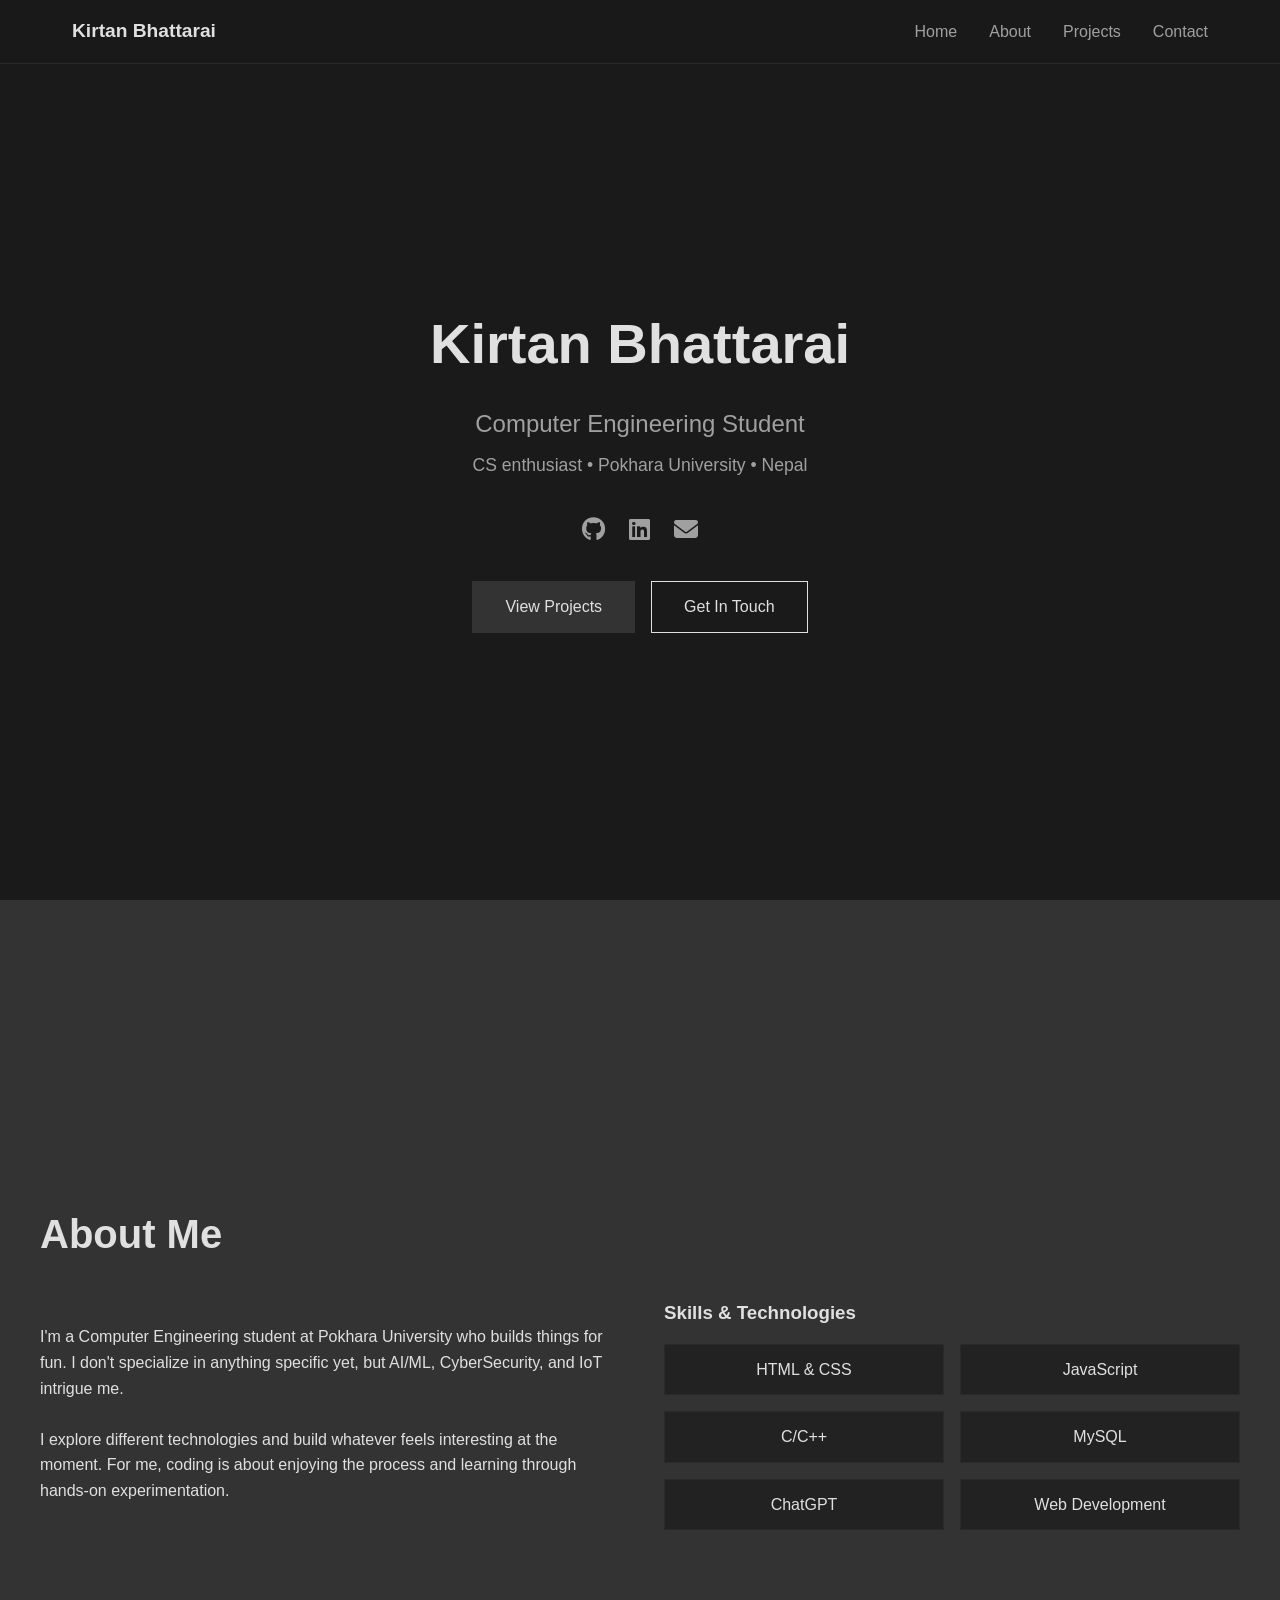
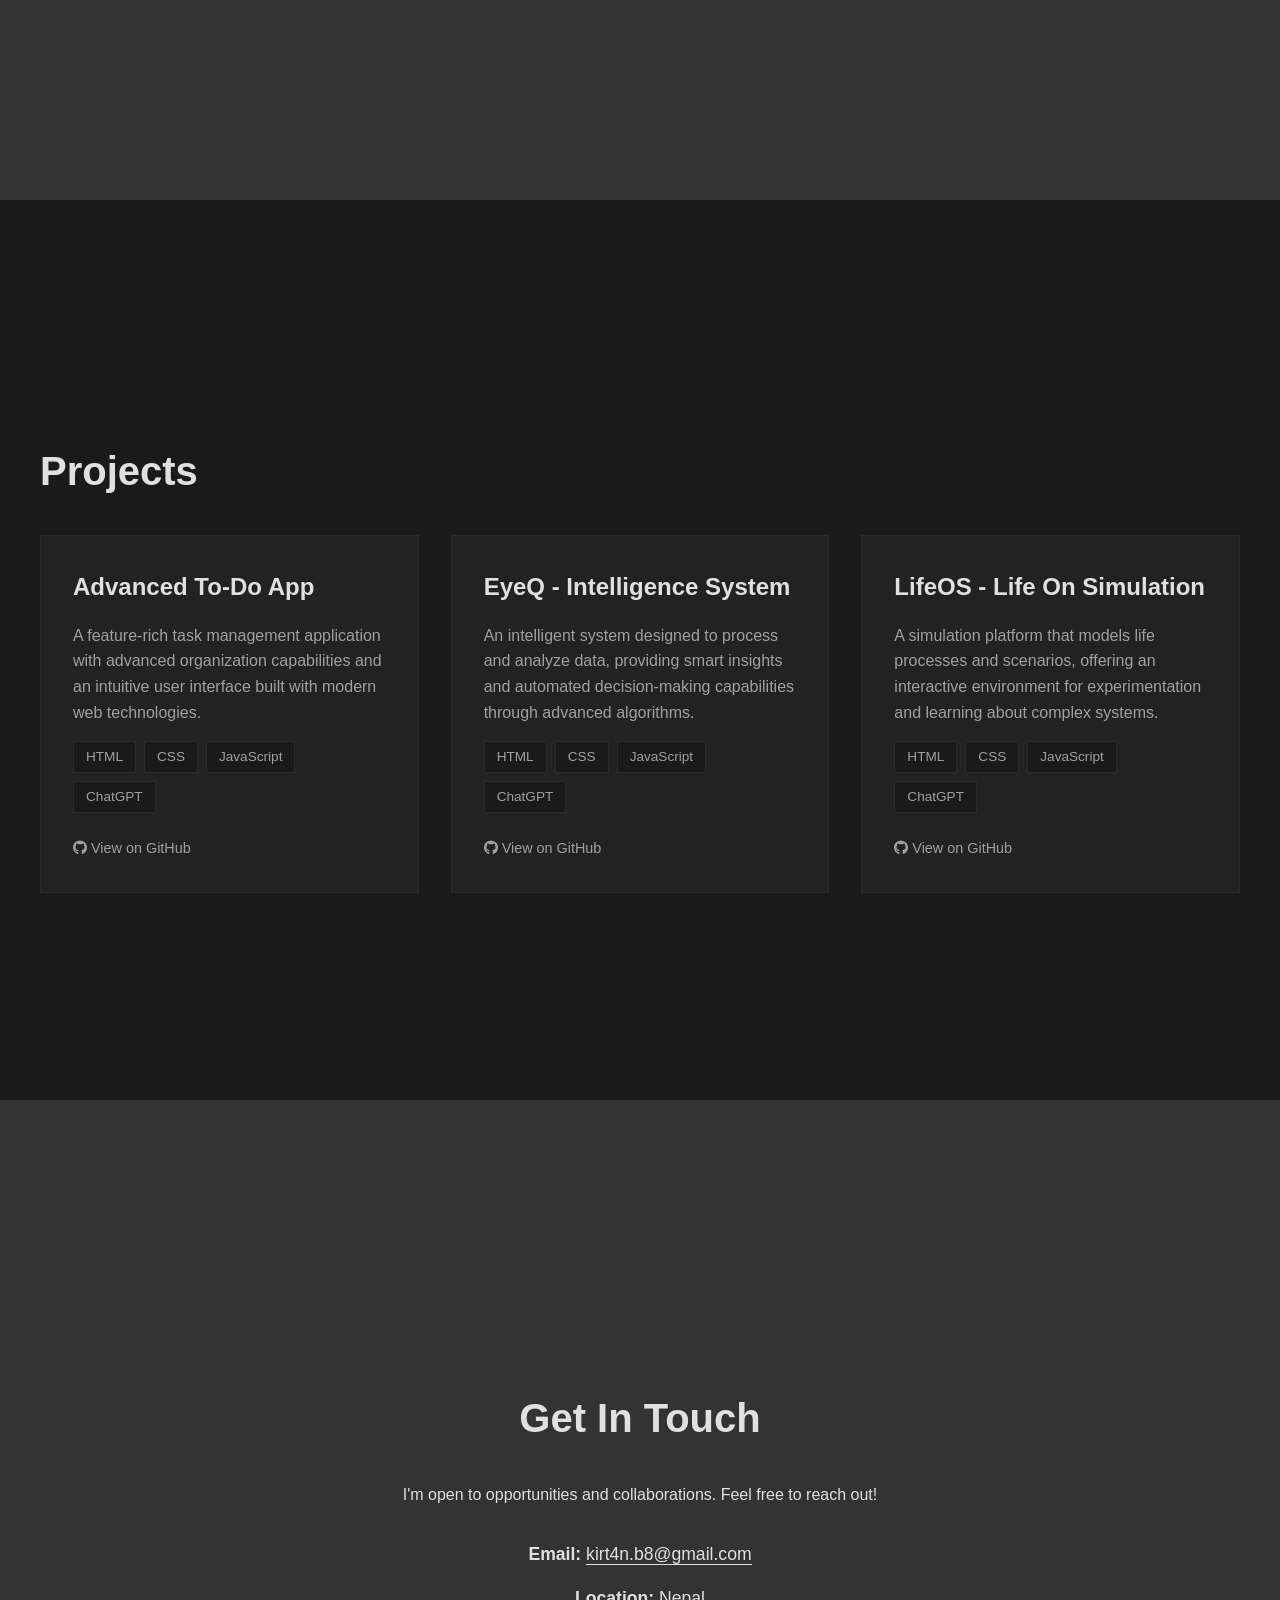
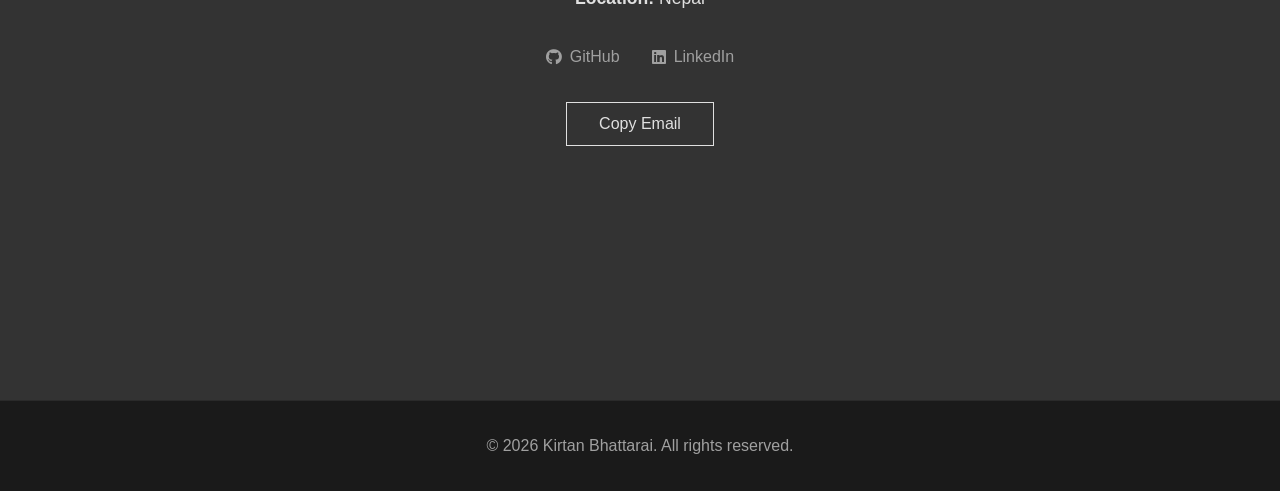
==== index.html @ 5e7922f9 "added index.html file" ====
<!DOCTYPE html>
<html lang="en">

<head>
    <meta charset="UTF-8">
    <meta name="viewport" content="width=device-width, initial-scale=1.0">
    <title>Kirtan Bhattarai - Portfolio</title>
    <meta name="description"
        content="Kirtan Bhattarai - Computer Engineering student and CS enthusiast specializing in web development and intelligent systems.">
    <link rel="stylesheet" href="https://cdnjs.cloudflare.com/ajax/libs/font-awesome/6.5.0/css/all.min.css">
    <style>
        * {
            margin: 0;
            padding: 0;
            box-sizing: border-box;
        }

        :root {
            --bg: #1a1a1a;
            --card-bg: #222222;
            --text: #e0e0e0;
            --text-muted: #a0a0a0;
            --accent: #333333;
            --border: #2a2a2a;
            --hover: #4e4e4e;
        }

        html {
            scroll-behavior: smooth;
        }

        body {
            font-family: -apple-system, BlinkMacSystemFont, 'Segoe UI', Roboto, Oxygen, Ubuntu, Cantarell, sans-serif;
            background: var(--bg);
            color: var(--text);
            line-height: 1.6;
        }

        /* Navigation */
        nav {
            position: fixed;
            top: 0;
            width: 100%;
            background: rgba(26, 26, 26, 0.95);
            backdrop-filter: blur(10px);
            border-bottom: 1px solid var(--border);
            z-index: 1000;
        }

        nav .container {
            max-width: 1200px;
            margin: 0 auto;
            padding: 1rem 2rem;
            display: flex;
            justify-content: space-between;
            align-items: center;
        }

        nav .logo {
            font-size: 1.2rem;
            font-weight: 600;
            color: var(--text);
            text-decoration: none;
        }

        nav ul {
            display: flex;
            list-style: none;
            gap: 2rem;
        }

        nav a {
            color: var(--text-muted);
            text-decoration: none;
            transition: color 0.3s;
        }

        nav a:hover {
            color: var(--text);
        }

        /* Sections */
        section {
            min-height: 100vh;
            padding: 6rem 2rem 4rem;
            display: flex;
            align-items: center;
            justify-content: center;
        }

        .container {
            max-width: 1200px;
            width: 100%;
            margin: 0 auto;
        }

        /* Hero */
        #home {
            text-align: center;
        }

        h1 {
            font-size: 3.5rem;
            margin-bottom: 1rem;
            font-weight: 600;
            color: var(--text);
        }

        .subtitle {
            font-size: 1.5rem;
            color: var(--text-muted);
            margin-bottom: 0.5rem;
        }

        .bio {
            color: var(--text-muted);
            font-size: 1.1rem;
            margin-bottom: 2rem;
        }

        .social-links {
            display: flex;
            gap: 1.5rem;
            justify-content: center;
            margin-top: 1.5rem;
        }

        .social-links a {
            color: var(--text-muted);
            font-size: 1.5rem;
            transition: color 0.3s;
        }

        .social-links a:hover {
            color: var(--text);
        }

        .cta-buttons {
            display: flex;
            gap: 1rem;
            justify-content: center;
            margin-top: 2rem;
        }

        .btn {
            padding: 0.75rem 2rem;
            border: 1px solid var(--text);
            background: transparent;
            color: var(--text);
            text-decoration: none;
            cursor: pointer;
            transition: all 0.3s;
            font-size: 1rem;
        }

        .btn:hover {
            background: var(--text);
            color: var(--bg);
        }

        .btn-primary {
            background: var(--accent);
            border-color: var(--accent);
            color: var(--text);
        }

        .btn-primary:hover {
            background: var(--hover);
            color: var(--text);
        }

        /* About */
        #about {
            background: var(--accent);
        }

        h2 {
            font-size: 2.5rem;
            margin-bottom: 2rem;
            font-weight: 600;
        }

        .about-content {
            display: grid;
            grid-template-columns: 1fr 1fr;
            gap: 3rem;
            align-items: center;
        }

        .skills-grid {
            display: grid;
            grid-template-columns: repeat(2, 1fr);
            gap: 1rem;
            margin-top: 1rem;
        }

        .skill-item {
            padding: 0.75rem;
            border: 1px solid var(--border);
            background: var(--card-bg);
            text-align: center;
            transition: transform 0.3s;
        }

        .skill-item:hover {
            transform: translateY(-2px);
        }

        /* Projects */
        .projects-grid {
            display: grid;
            grid-template-columns: repeat(auto-fit, minmax(300px, 1fr));
            gap: 2rem;
            margin-top: 2rem;
        }

        .project-card {
            border: 1px solid var(--border);
            background: var(--card-bg);
            padding: 2rem;
            transition: transform 0.3s, border-color 0.3s;
        }

        .project-card:hover {
            transform: translateY(-5px);
            border-color: var(--text-muted);
        }

        .project-card h3 {
            font-size: 1.5rem;
            margin-bottom: 1rem;
        }

        .project-card p {
            color: var(--text-muted);
            margin-bottom: 1rem;
        }

        .tech-tags {
            display: flex;
            flex-wrap: wrap;
            gap: 0.5rem;
            margin-top: 1rem;
        }

        .tech-tag {
            padding: 0.25rem 0.75rem;
            border: 1px solid var(--border);
            background: var(--bg);
            font-size: 0.85rem;
            color: var(--text-muted);
        }

        .project-links {
            display: flex;
            gap: 1rem;
            margin-top: 1.5rem;
        }

        .project-links a {
            color: var(--text-muted);
            text-decoration: none;
            font-size: 0.9rem;
            transition: color 0.3s;
        }

        .project-links a:hover {
            color: var(--text);
        }

        /* Contact */
        #contact {
            background: var(--accent);
            text-align: center;
        }

        .contact-info {
            margin-top: 2rem;
        }

        .contact-item {
            margin: 1rem 0;
            font-size: 1.1rem;
        }

        .contact-item a {
            color: var(--text);
            text-decoration: none;
            border-bottom: 1px solid var(--text);
            transition: opacity 0.3s;
        }

        .contact-item a:hover {
            opacity: 0.7;
        }

        .contact-social {
            display: flex;
            gap: 2rem;
            justify-content: center;
            margin-top: 2rem;
        }

        .contact-social a {
            display: flex;
            align-items: center;
            gap: 0.5rem;
            color: var(--text-muted);
            text-decoration: none;
            transition: color 0.3s;
        }

        .contact-social a:hover {
            color: var(--text);
        }

        /* Footer */
        footer {
            text-align: center;
            padding: 2rem;
            color: var(--text-muted);
            border-top: 1px solid var(--border);
            background: var(--bg);
        }

        /* Mobile Menu */
        .mobile-menu-btn {
            display: none;
            background: none;
            border: none;
            font-size: 1.5rem;
            cursor: pointer;
            color: var(--text);
        }

        /* Responsive */
        @media (max-width: 768px) {
            h1 {
                font-size: 2.5rem;
            }

            h2 {
                font-size: 2rem;
            }

            .subtitle {
                font-size: 1.2rem;
            }

            nav ul {
                display: none;
                flex-direction: column;
                position: absolute;
                top: 100%;
                left: 0;
                right: 0;
                background: var(--bg);
                border-bottom: 1px solid var(--border);
                padding: 1rem 2rem;
            }

            nav ul.active {
                display: flex;
            }

            .mobile-menu-btn {
                display: block;
            }

            .about-content {
                grid-template-columns: 1fr;
            }

            .cta-buttons {
                flex-direction: column;
            }

            .contact-social {
                flex-direction: column;
                gap: 1rem;
            }

            section {
                padding: 5rem 1.5rem 3rem;
            }
        }

        .toast {
            position: fixed;
            bottom: 2rem;
            left: 50%;
            transform: translateX(-50%) translateY(100px);
            background: var(--text);
            color: var(--bg);
            padding: 1rem 2rem;
            opacity: 0;
            transition: all 0.3s;
            z-index: 2000;
        }

        .toast.show {
            opacity: 1;
            transform: translateX(-50%) translateY(0);
        }
    </style>
</head>

<body>
    <div class="toast" role="status" aria-live="polite"></div>

    <nav>
        <div class="container">
            <a href="#home" class="logo">Kirtan Bhattarai</a>
            <button class="mobile-menu-btn" aria-label="Toggle menu">☰</button>
            <ul>
                <li><a href="#home">Home</a></li>
                <li><a href="#about">About</a></li>
                <li><a href="#projects">Projects</a></li>
                <li><a href="#contact">Contact</a></li>
            </ul>
        </div>
    </nav>

    <section id="home">
        <div class="container">
            <h1>Kirtan Bhattarai</h1>
            <p class="subtitle">Computer Engineering Student</p>
            <p class="bio">CS enthusiast • Pokhara University • Nepal</p>
            <div class="social-links">
                <a href="https://github.com/kirtanb-05" target="_blank" rel="noopener noreferrer" aria-label="GitHub">
                    <i class="fab fa-github"></i>
                </a>
                <a href="https://www.linkedin.com/in/kirtan-bhattarai-733a17370/" target="_blank"
                    rel="noopener noreferrer" aria-label="LinkedIn">
                    <i class="fab fa-linkedin"></i>
                </a>
                <a href="mailto:kirt4n.b8@gmail.com" aria-label="Email">
                    <i class="fas fa-envelope"></i>
                </a>
            </div>
            <div class="cta-buttons">
                <a href="#projects" class="btn btn-primary">View Projects</a>
                <a href="#contact" class="btn">Get In Touch</a>
            </div>
        </div>
    </section>

    <section id="about">
        <div class="container">
            <h2>About Me</h2>
            <div class="about-content">
                <div>
                    <p>I'm a Computer Engineering student at Pokhara University who builds things for fun. I don't
                        specialize in anything specific yet, but AI/ML, CyberSecurity, and IoT intrigue me.</p><br>
                    <p>I explore different technologies and build whatever feels interesting at the moment. For me,
                        coding is about enjoying the process and learning through hands-on experimentation.</p>
                </div>
                <div>
                    <h3>Skills & Technologies</h3>
                    <div class="skills-grid">
                        <div class="skill-item">HTML & CSS</div>
                        <div class="skill-item">JavaScript</div>
                        <div class="skill-item">C/C++</div>
                        <div class="skill-item">MySQL</div>
                        <div class="skill-item">ChatGPT</div>
                        <div class="skill-item">Web Development</div>
                    </div>
                </div>
            </div>
        </div>
    </section>

    <section id="projects">
        <div class="container">
            <h2>Projects</h2>
            <div class="projects-grid">
                <div class="project-card">
                    <h3>Advanced To-Do App</h3>
                    <p>A feature-rich task management application with advanced organization capabilities and an
                        intuitive user interface built with modern web technologies.</p>
                    <div class="tech-tags">
                        <span class="tech-tag">HTML</span>
                        <span class="tech-tag">CSS</span>
                        <span class="tech-tag">JavaScript</span>
                        <span class="tech-tag">ChatGPT</span>
                    </div>
                    <div class="project-links">
                        <a href="https://github.com/kirtanb-05/Built-In-A-Cave-With-JS/tree/main/Advanced%20To-Do"
                            target="_blank" rel="noopener noreferrer">
                            <i class="fab fa-github"></i> View on GitHub
                        </a>
                    </div>
                </div>

                <div class="project-card">
                    <h3>EyeQ - Intelligence System</h3>
                    <p>An intelligent system designed to process and analyze data, providing smart insights and
                        automated decision-making capabilities through advanced algorithms.</p>
                    <div class="tech-tags">
                        <span class="tech-tag">HTML</span>
                        <span class="tech-tag">CSS</span>
                        <span class="tech-tag">JavaScript</span>
                        <span class="tech-tag">ChatGPT</span>
                    </div>
                    <div class="project-links">
                        <a href="https://github.com/kirtanb-05/Built-In-A-Cave-With-JS/tree/main/EyeQ%20-%20Intelligence%20System"
                            target="_blank" rel="noopener noreferrer">
                            <i class="fab fa-github"></i> View on GitHub
                        </a>
                    </div>
                </div>

                <div class="project-card">
                    <h3>LifeOS - Life On Simulation</h3>
                    <p>A simulation platform that models life processes and scenarios, offering an interactive
                        environment for experimentation and learning about complex systems.</p>
                    <div class="tech-tags">
                        <span class="tech-tag">HTML</span>
                        <span class="tech-tag">CSS</span>
                        <span class="tech-tag">JavaScript</span>
                        <span class="tech-tag">ChatGPT</span>
                    </div>
                    <div class="project-links">
                        <a href="https://github.com/kirtanb-05/Built-In-A-Cave-With-JS/tree/main/LifeOS%20-%20Life%20On%20Simulation"
                            target="_blank" rel="noopener noreferrer">
                            <i class="fab fa-github"></i> View on GitHub
                        </a>
                    </div>
                </div>
            </div>

        </div>
    </section>

    <section id="contact">
        <div class="container">
            <h2>Get In Touch</h2>
            <p>I'm open to opportunities and collaborations. Feel free to reach out!</p>
            <div class="contact-info">
                <div class="contact-item">
                    <strong>Email:</strong> <a href="mailto:kirt4n.b8@gmail.com">kirt4n.b8@gmail.com</a>
                </div>
                <div class="contact-item">
                    <strong>Location:</strong> Nepal
                </div>
                <div class="contact-social">
                    <a href="https://github.com/kirtanb-05" target="_blank" rel="noopener noreferrer">
                        <i class="fab fa-github"></i> GitHub
                    </a>
                    <a href="https://www.linkedin.com/in/kirtan-bhattarai-733a17370/" target="_blank"
                        rel="noopener noreferrer">
                        <i class="fab fa-linkedin"></i> LinkedIn
                    </a>
                </div>
                <div style="margin-top: 2rem;">
                    <button class="btn" onclick="copyEmail()">Copy Email</button>
                </div>
            </div>
        </div>
    </section>

    <footer>
        <p>&copy; 2026 Kirtan Bhattarai. All rights reserved.</p>
    </footer>

    <script>
        const menuBtn = document.querySelector('.mobile-menu-btn');
        const navUl = document.querySelector('nav ul');

        menuBtn.addEventListener('click', () => {
            navUl.classList.toggle('active');
        });

        document.querySelectorAll('nav a').forEach(link => {
            link.addEventListener('click', () => {
                navUl.classList.remove('active');
            });
        });

        function copyEmail() {
            const email = 'kirt4n.b8@gmail.com';
            const toast = document.querySelector('.toast');

            navigator.clipboard.writeText(email).then(() => {
                toast.textContent = 'Email copied to clipboard!';
                toast.classList.add('show');
                setTimeout(() => {
                    toast.classList.remove('show');
                }, 2000);
            }).catch(() => {
                const t = document.createElement('textarea');
                t.value = email;
                document.body.appendChild(t);
                t.select();
                document.execCommand('copy');
                document.body.removeChild(t);
                toast.textContent = 'Email copied to clipboard!';
                toast.classList.add('show');
                setTimeout(() => {
                    toast.classList.remove('show');
                }, 2000);
            });
        }

        document.querySelectorAll('a[href^="#"]').forEach(anchor => {
            anchor.addEventListener('click', function (e) {
                e.preventDefault();
                const target = document.querySelector(this.getAttribute('href'));
                if (target) {
                    target.scrollIntoView({
                        behavior: 'smooth',
                        block: 'start'
                    });
                }
            });
        });
    </script>
</body>

</html>
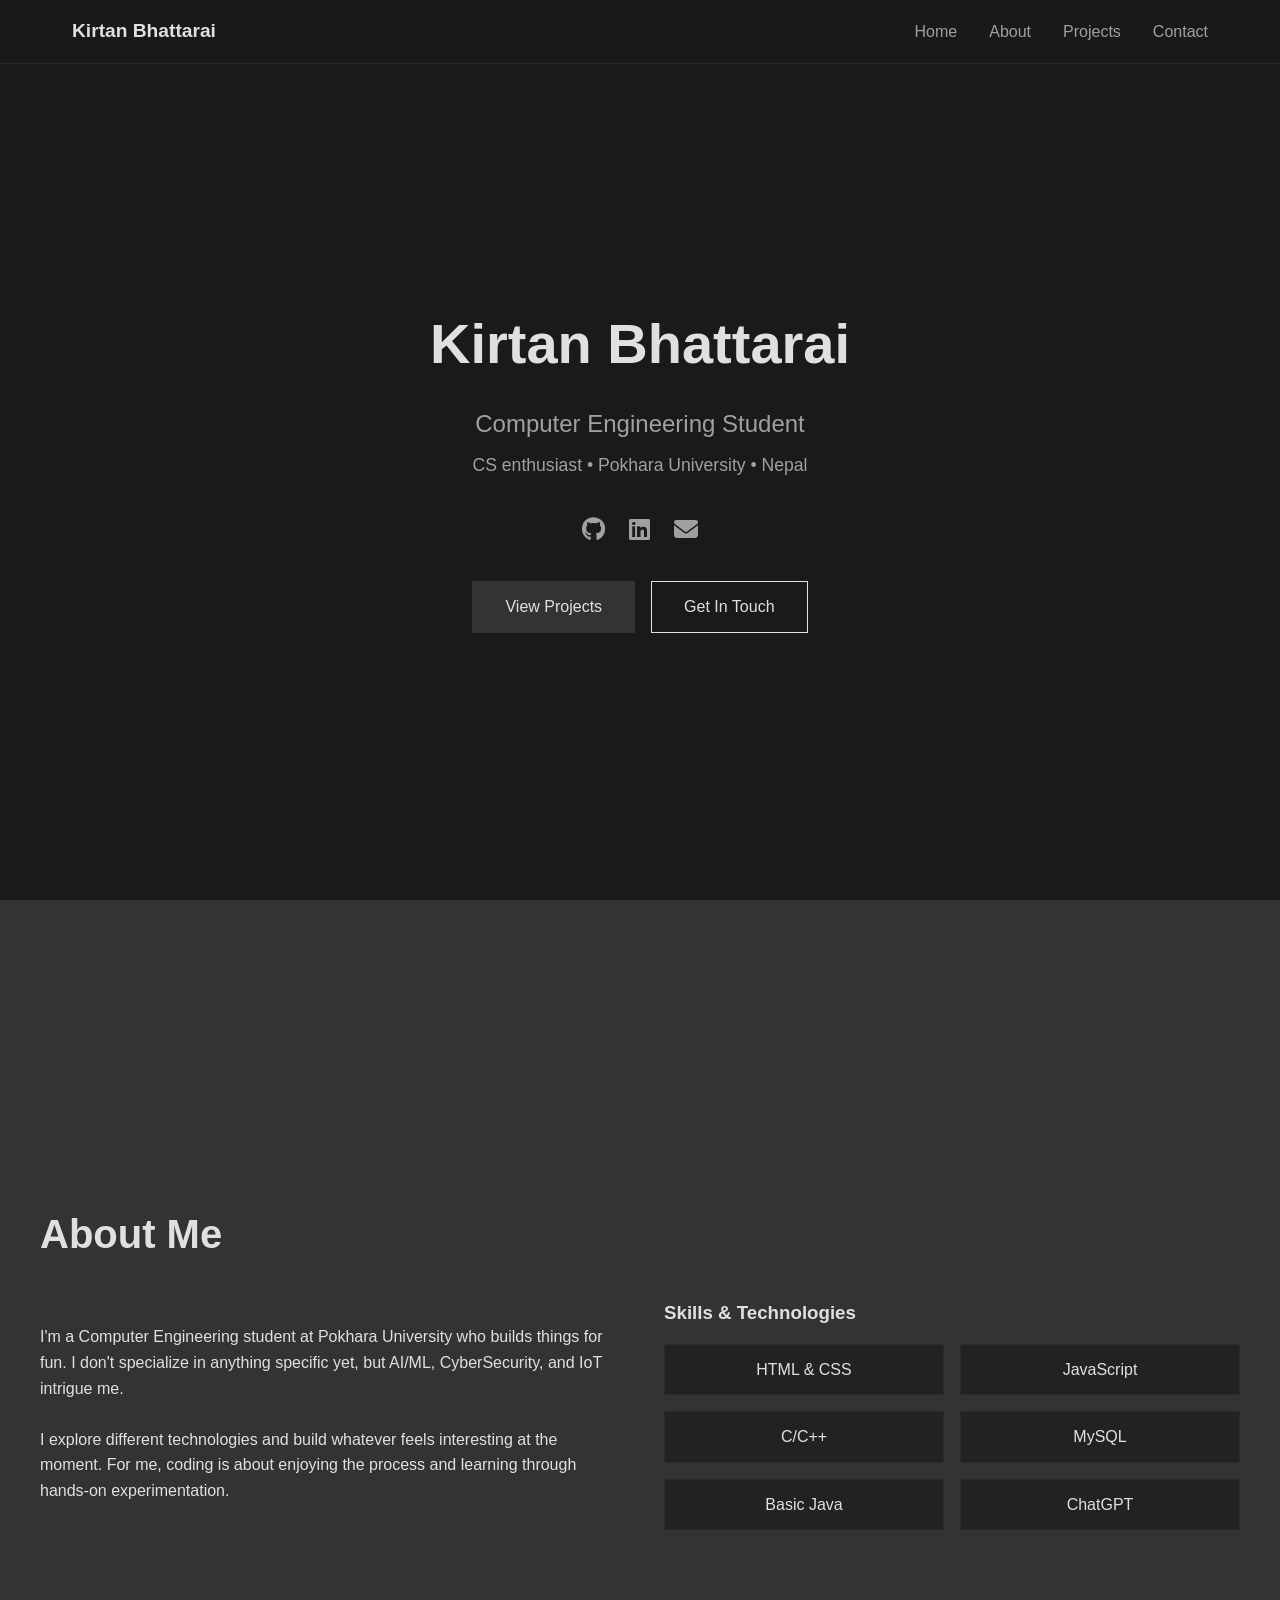
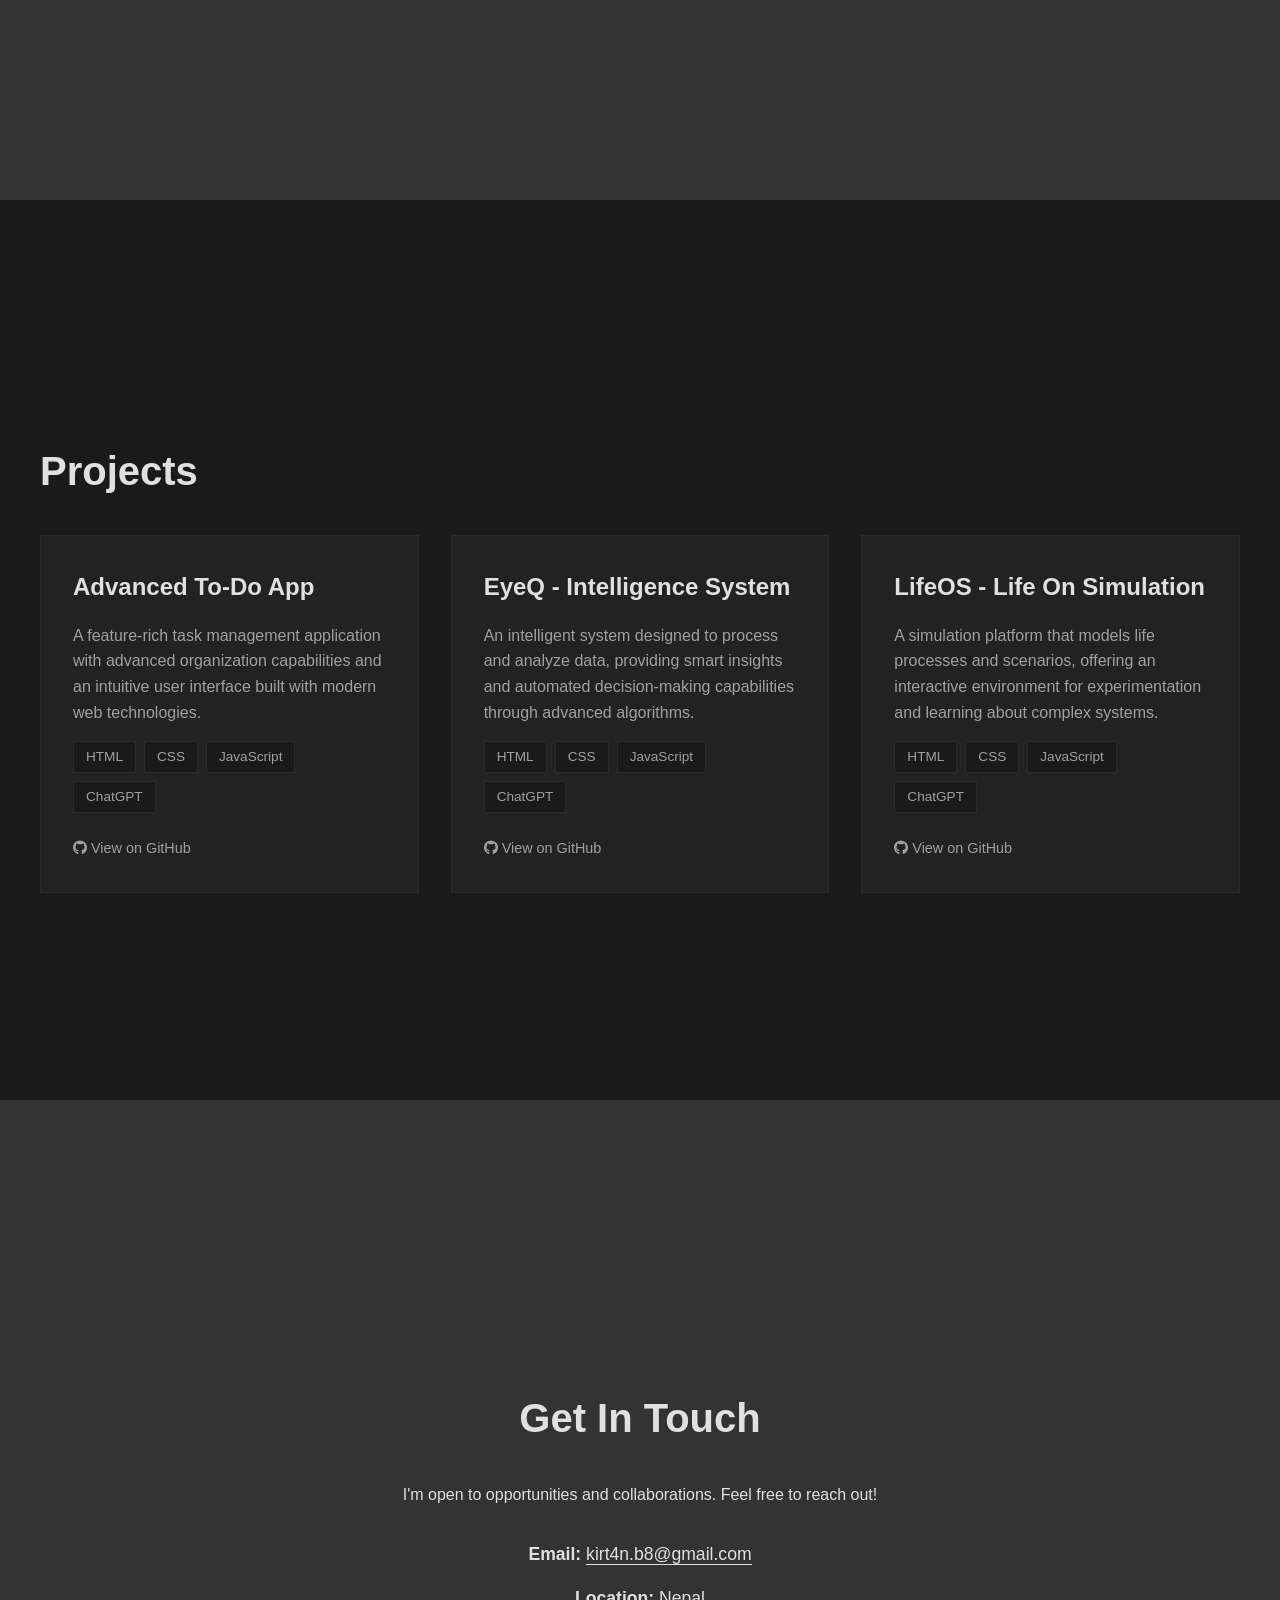
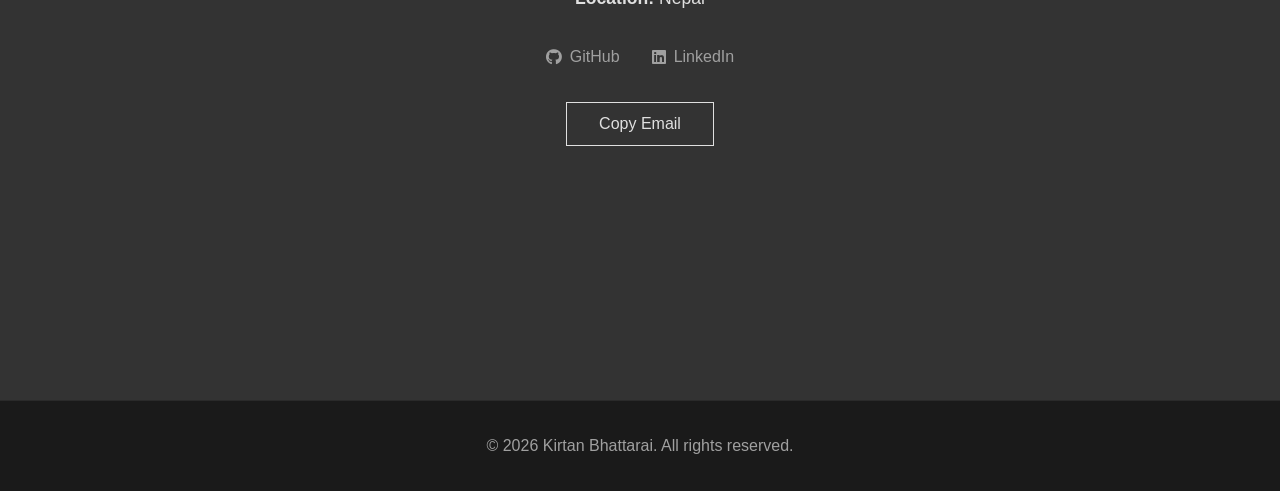
==== commit 69c42188: "updated skills in index.html" ====
--- a/index.html
+++ b/index.html
@@ -462,8 +462,8 @@
                         <div class="skill-item">JavaScript</div>
                         <div class="skill-item">C/C++</div>
                         <div class="skill-item">MySQL</div>
+                        <div class="skill-item">Basic Java</div>
                         <div class="skill-item">ChatGPT</div>
-                        <div class="skill-item">Web Development</div>
                     </div>
                 </div>
             </div>
@@ -617,4 +617,5 @@
     </script>
 </body>
 
-</html>+
+</html>
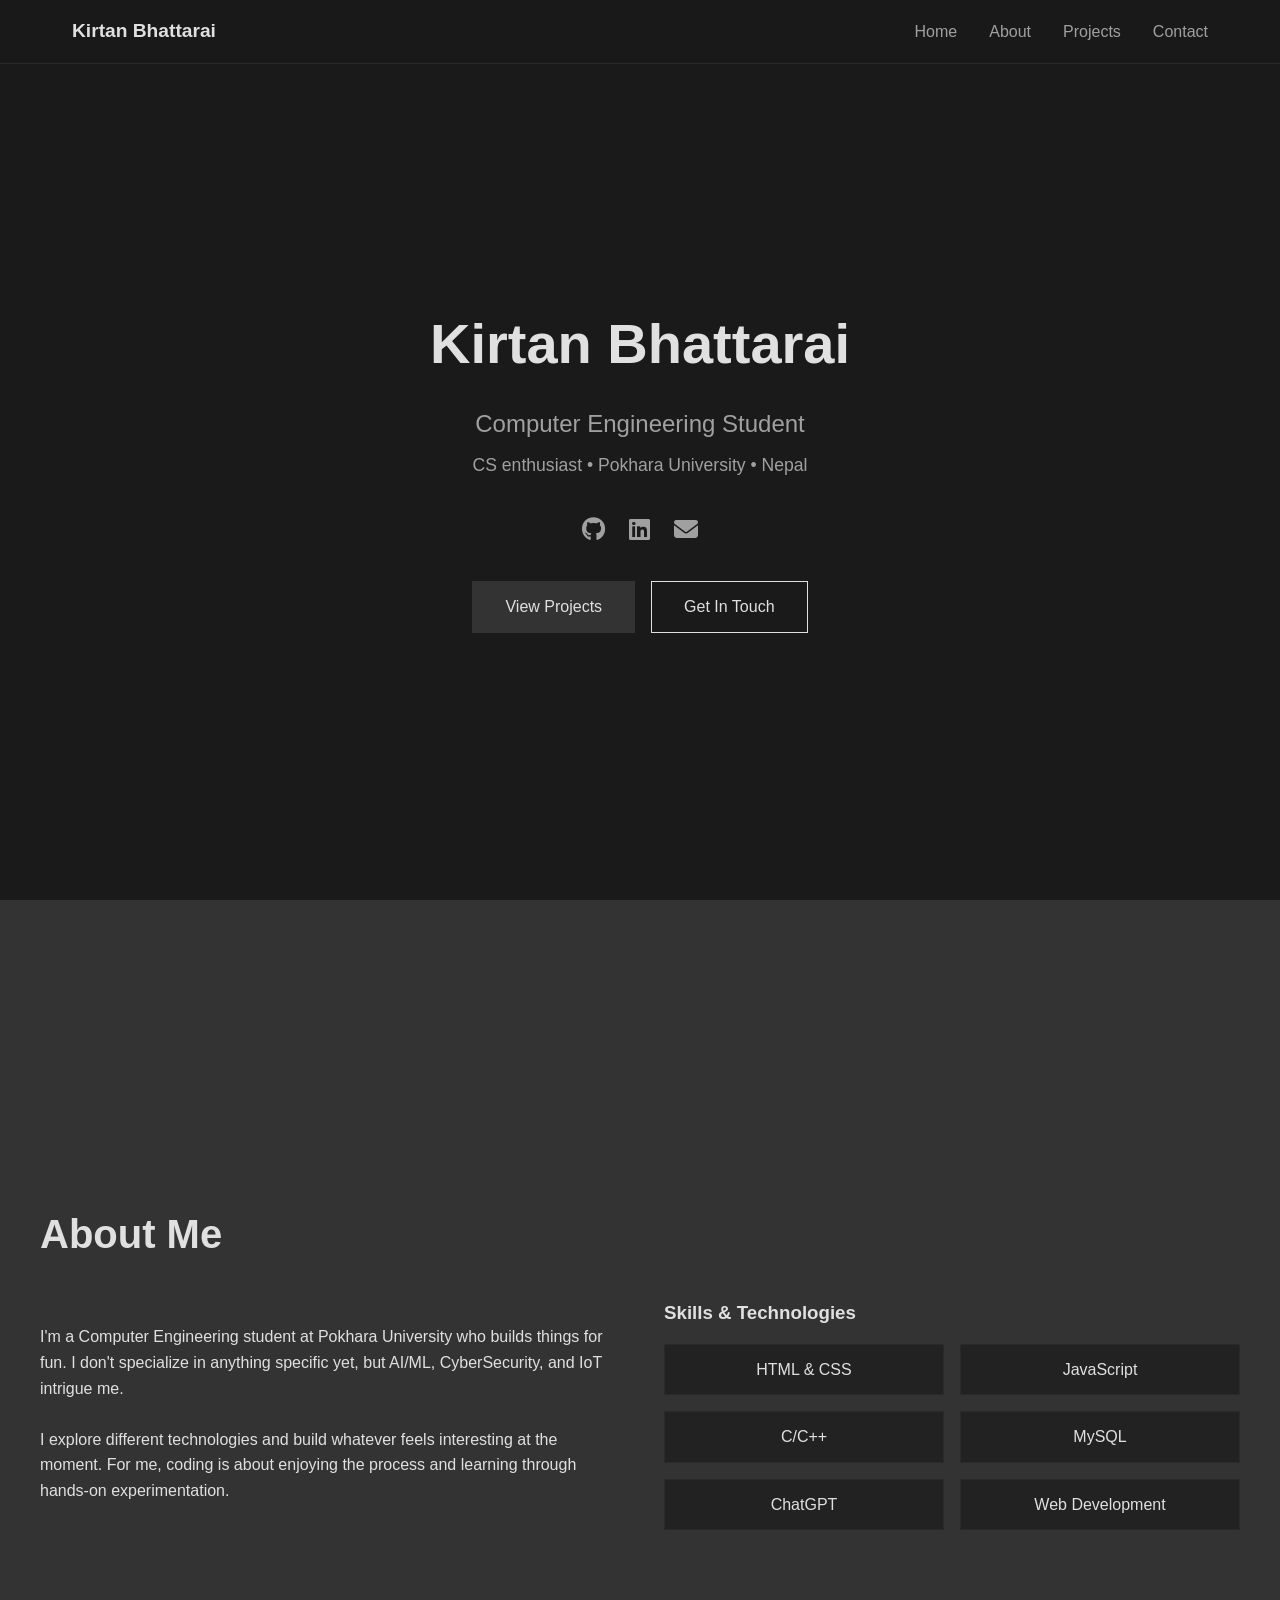
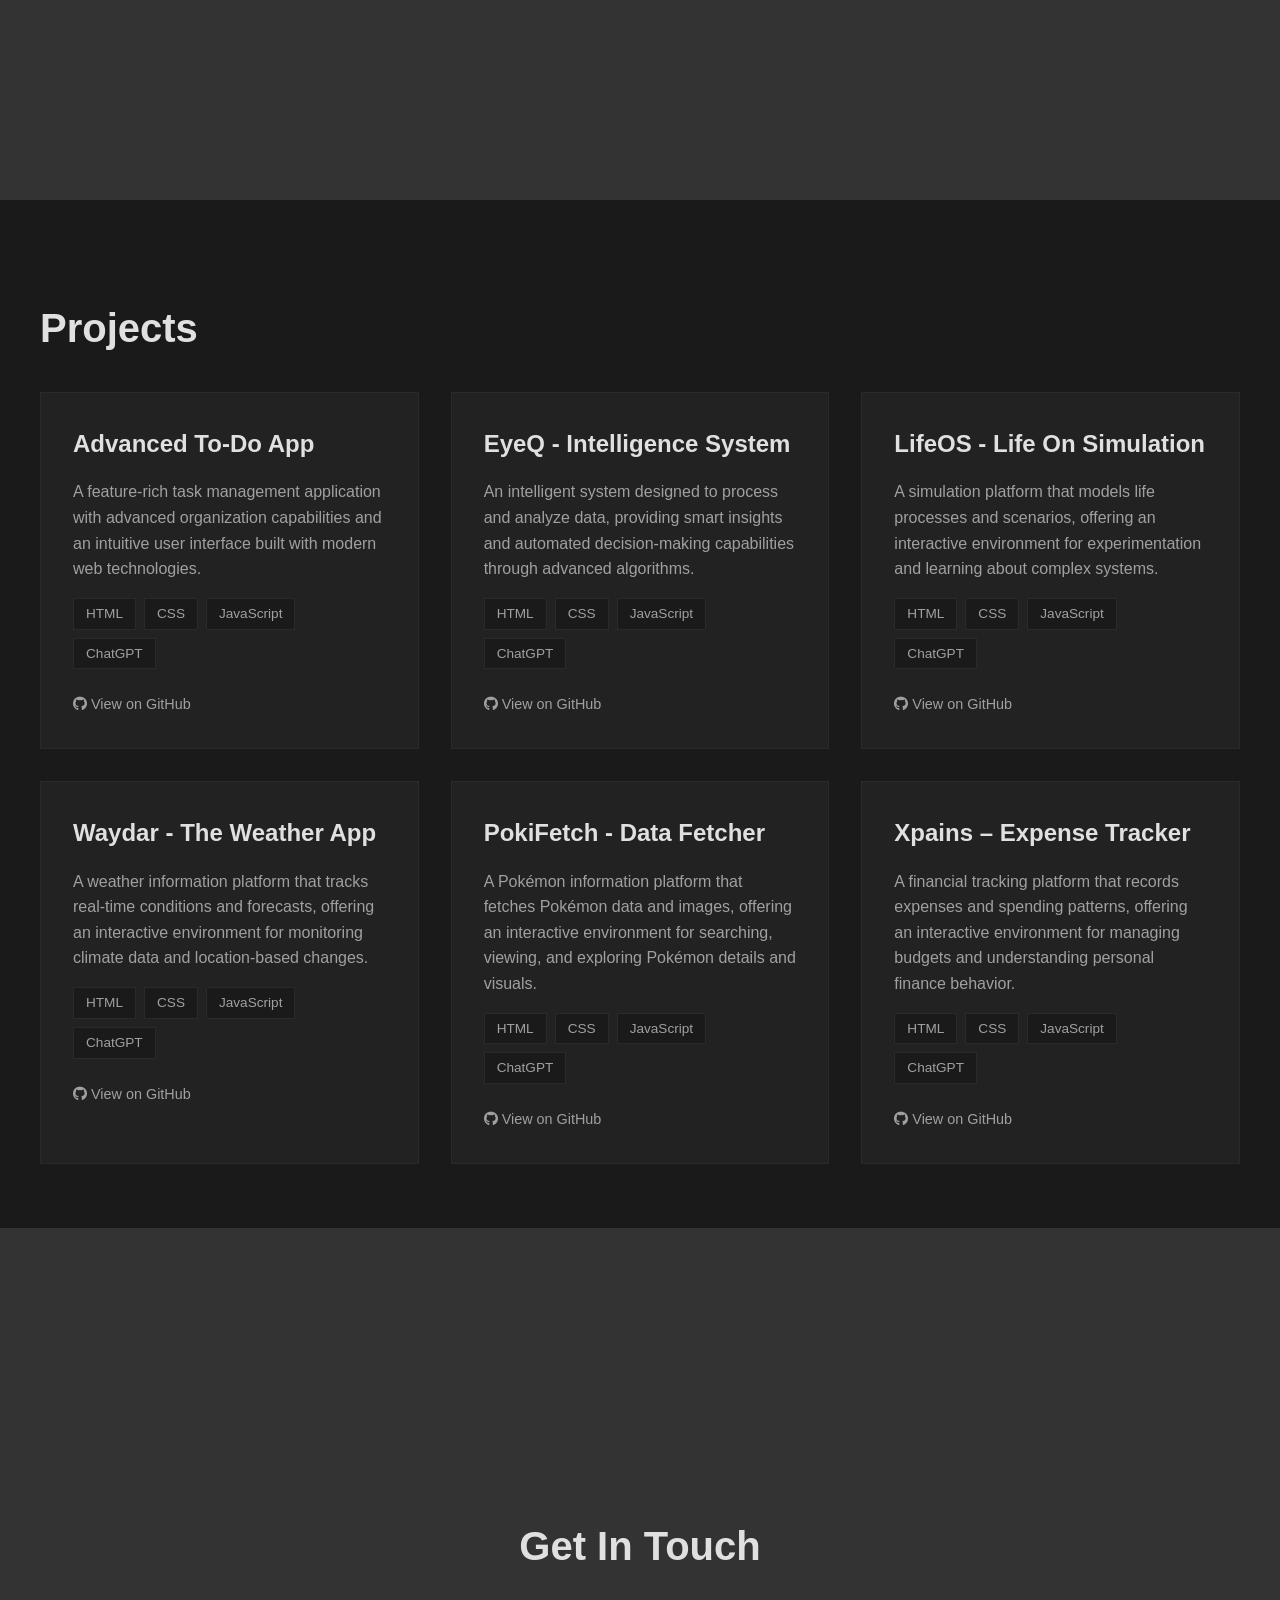
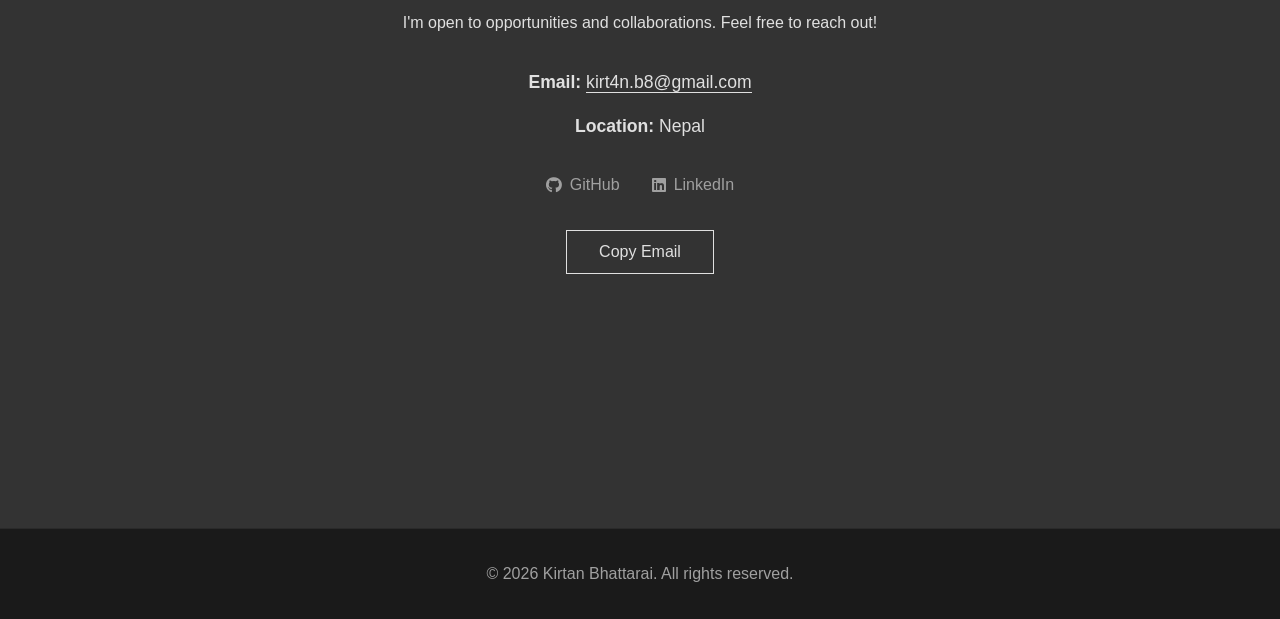
==== commit 9174c600: "added 3 more projects" ====
--- a/index.html
+++ b/index.html
@@ -462,8 +462,8 @@
                         <div class="skill-item">JavaScript</div>
                         <div class="skill-item">C/C++</div>
                         <div class="skill-item">MySQL</div>
-                        <div class="skill-item">Basic Java</div>
                         <div class="skill-item">ChatGPT</div>
+                        <div class="skill-item">Web Development</div>
                     </div>
                 </div>
             </div>
@@ -527,6 +527,72 @@
                         </a>
                     </div>
                 </div>
+
+                <div class="project-card">
+                    <h3>Waydar - The Weather App</h3>
+                    <p>
+                        A weather information platform that tracks real-time conditions and forecasts, offering an
+                        interactive
+                        environment for monitoring climate data and location-based changes.
+                    </p>
+
+                    <div class="tech-tags">
+                        <span class="tech-tag">HTML</span>
+                        <span class="tech-tag">CSS</span>
+                        <span class="tech-tag">JavaScript</span>
+                        <span class="tech-tag">ChatGPT</span>
+                    </div>
+                    <div class="project-links">
+                        <a href="https://github.com/kirtanb-05/JavaScript-Projects/tree/main/weather%20app"
+                            target="_blank" rel="noopener noreferrer">
+                            <i class="fab fa-github"></i> View on GitHub
+                        </a>
+                    </div>
+                </div>
+
+                <div class="project-card">
+                    <h3>PokiFetch - Data Fetcher</h3>
+                    <p>
+                        A Pokémon information platform that fetches Pokémon data and images, offering an interactive
+                        environment for searching, viewing, and exploring Pokémon details and visuals.
+                    </p>
+
+                    <div class="tech-tags">
+                        <span class="tech-tag">HTML</span>
+                        <span class="tech-tag">CSS</span>
+                        <span class="tech-tag">JavaScript</span>
+                        <span class="tech-tag">ChatGPT</span>
+                    </div>
+                    <div class="project-links">
+                        <a href="https://github.com/kirtanb-05/JavaScript-Projects/tree/main/pokemon%20fetcher"
+                            target=" _blank" rel="noopener noreferrer">
+                            <i class="fab fa-github"></i> View on GitHub
+                        </a>
+                    </div>
+                </div>
+
+                <div class="project-card">
+                    <h3>Xpains – Expense Tracker</h3>
+                    <p>
+                        A financial tracking platform that records expenses and spending patterns, offering an
+                        interactive
+                        environment for managing budgets and understanding personal finance behavior.
+                    </p>
+
+                    <div class="tech-tags">
+                        <span class="tech-tag">HTML</span>
+                        <span class="tech-tag">CSS</span>
+                        <span class="tech-tag">JavaScript</span>
+                        <span class="tech-tag">ChatGPT</span>
+                    </div>
+                    <div class="project-links">
+                        <a href="https://github.com/kirtanb-05/JavaScript-Projects/tree/main/expense%20tracker"
+                            target=" _blank" rel="noopener noreferrer">
+                            <i class="fab fa-github"></i> View on GitHub
+                        </a>
+                    </div>
+                </div>
+
             </div>
 
         </div>
@@ -617,5 +683,4 @@
     </script>
 </body>
 
-
 </html>
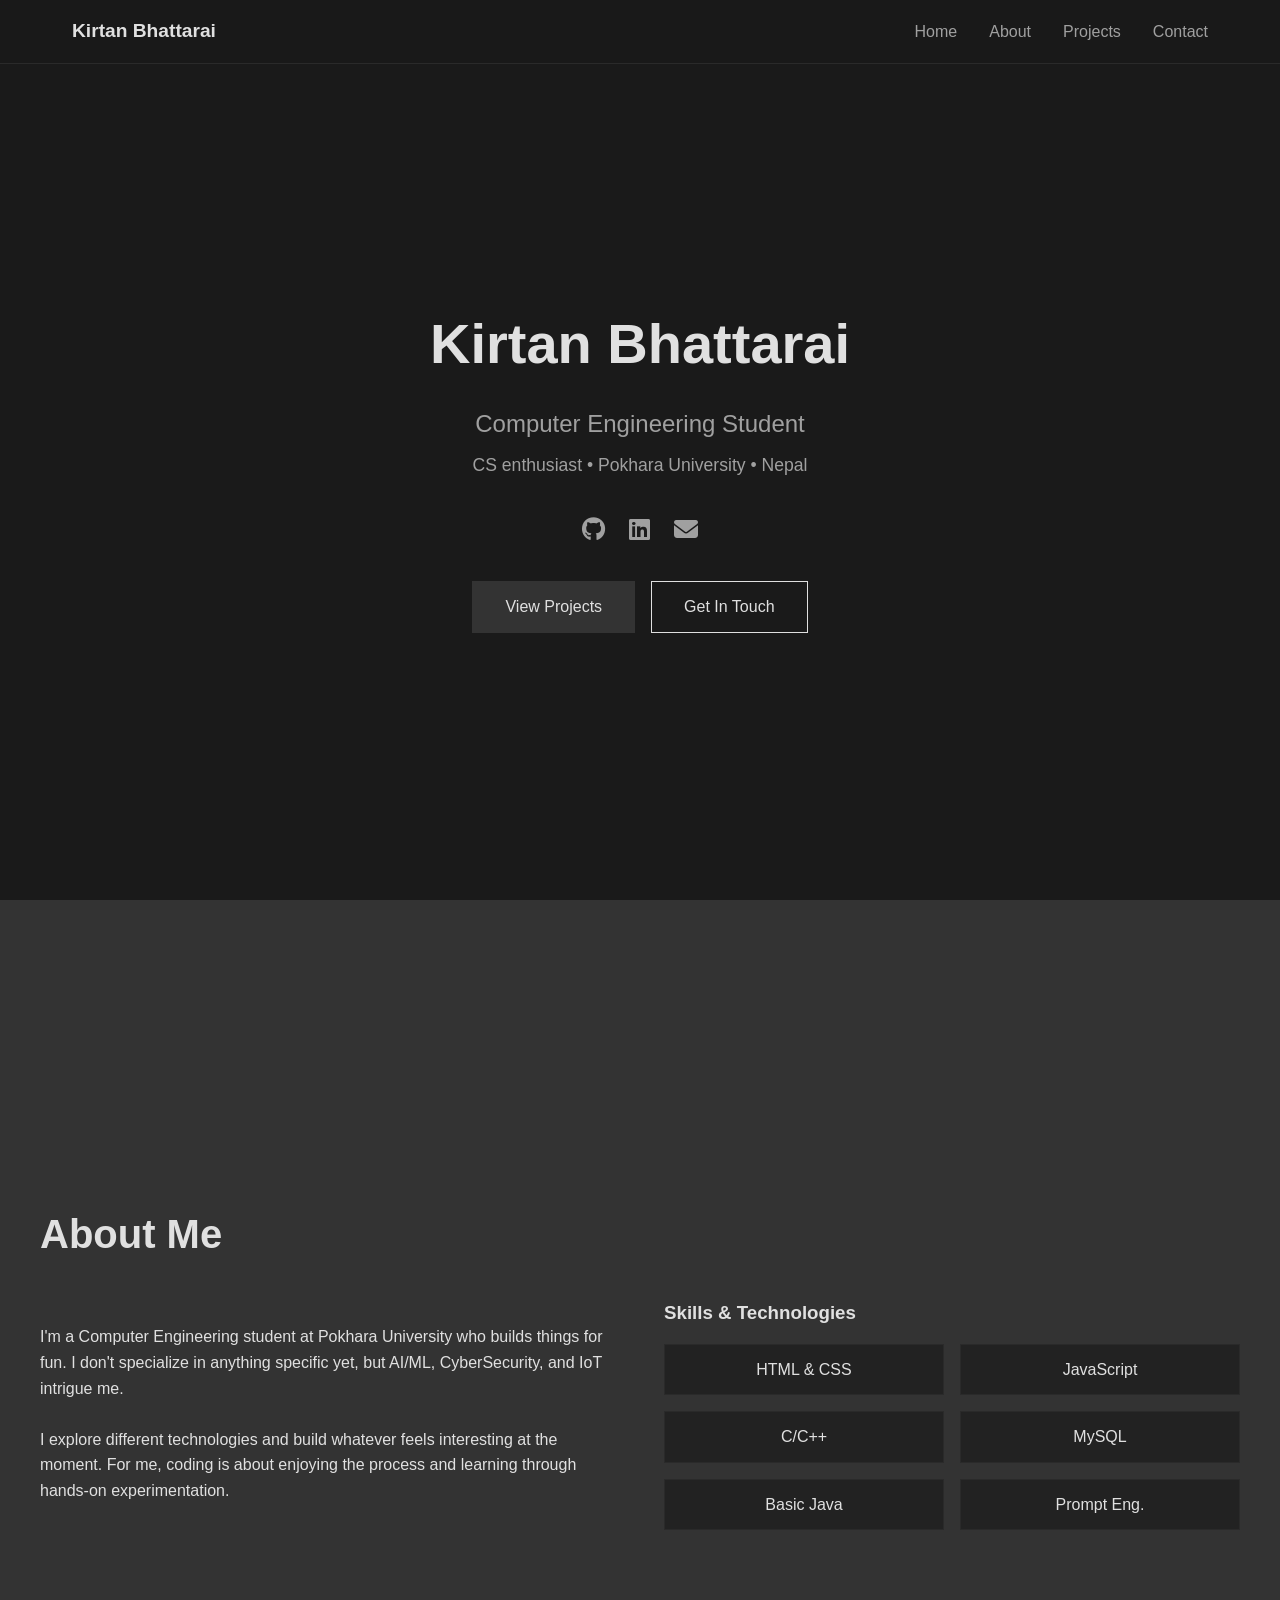
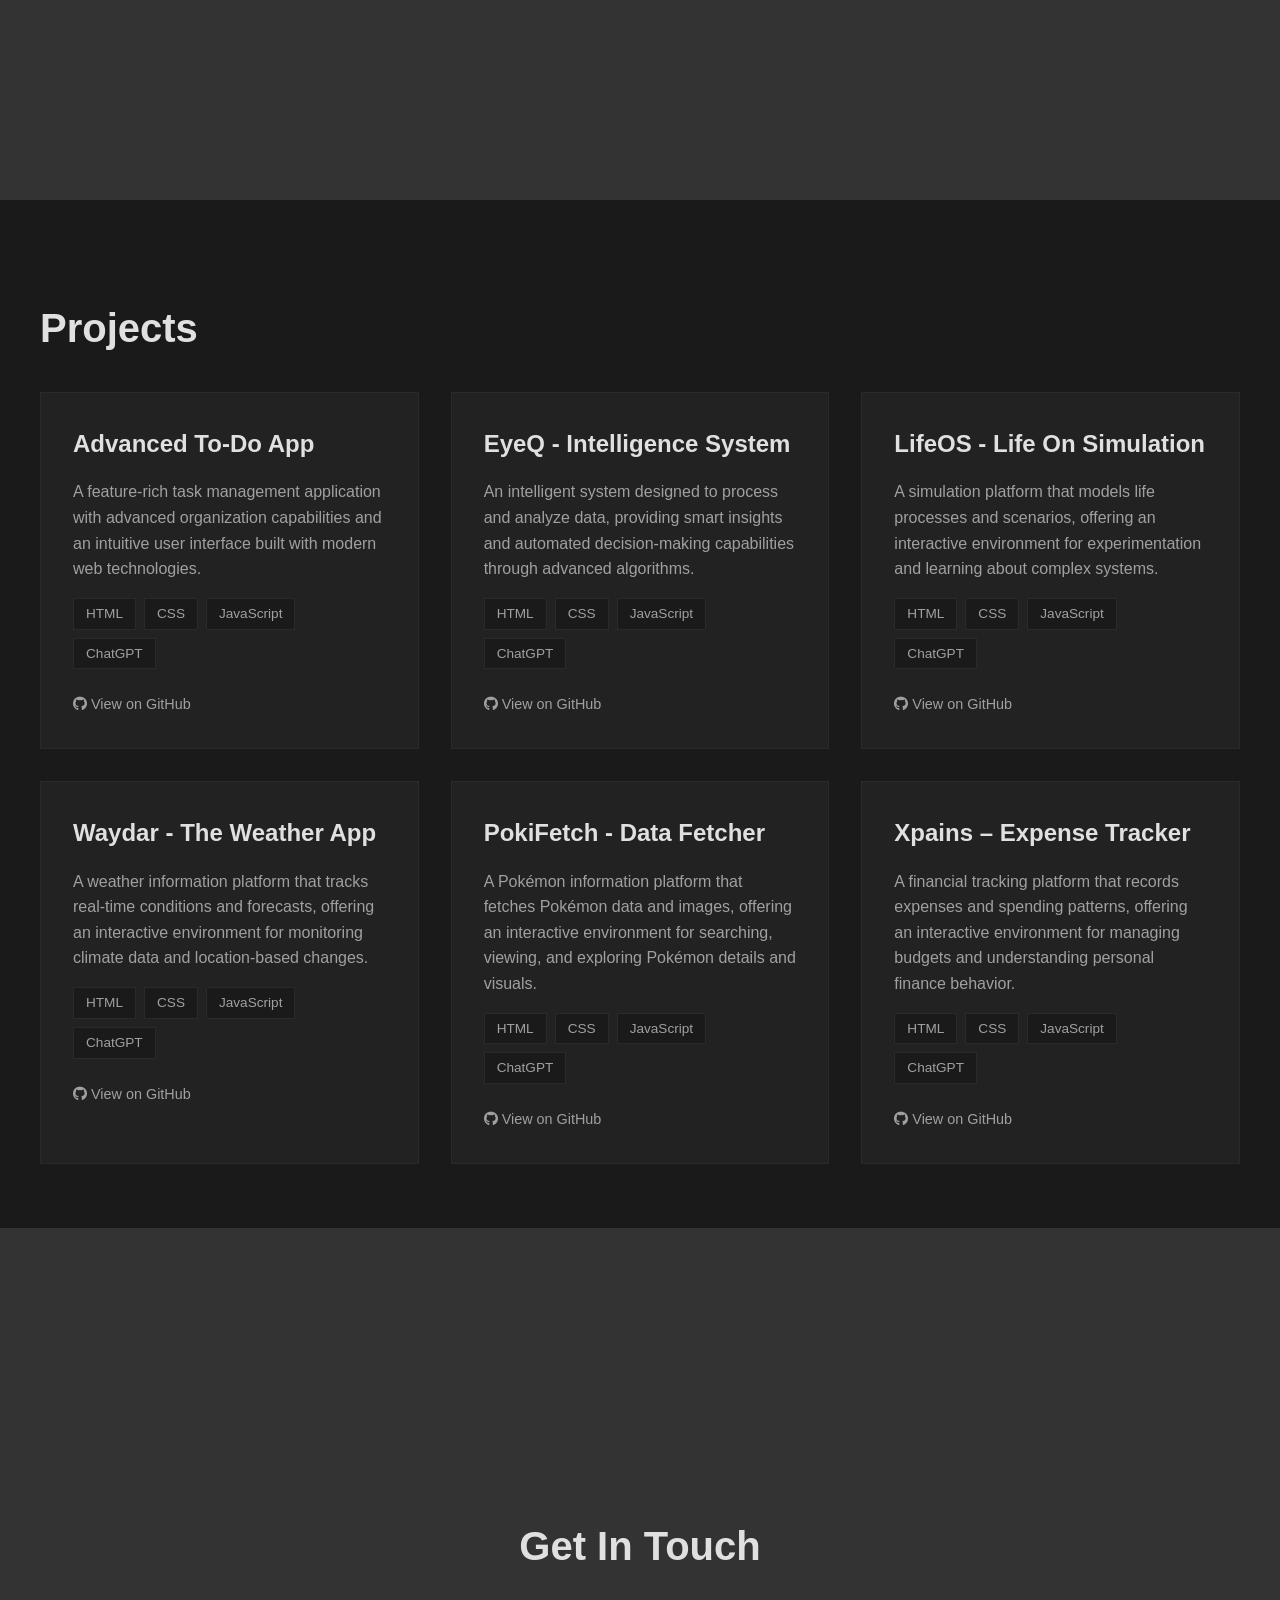
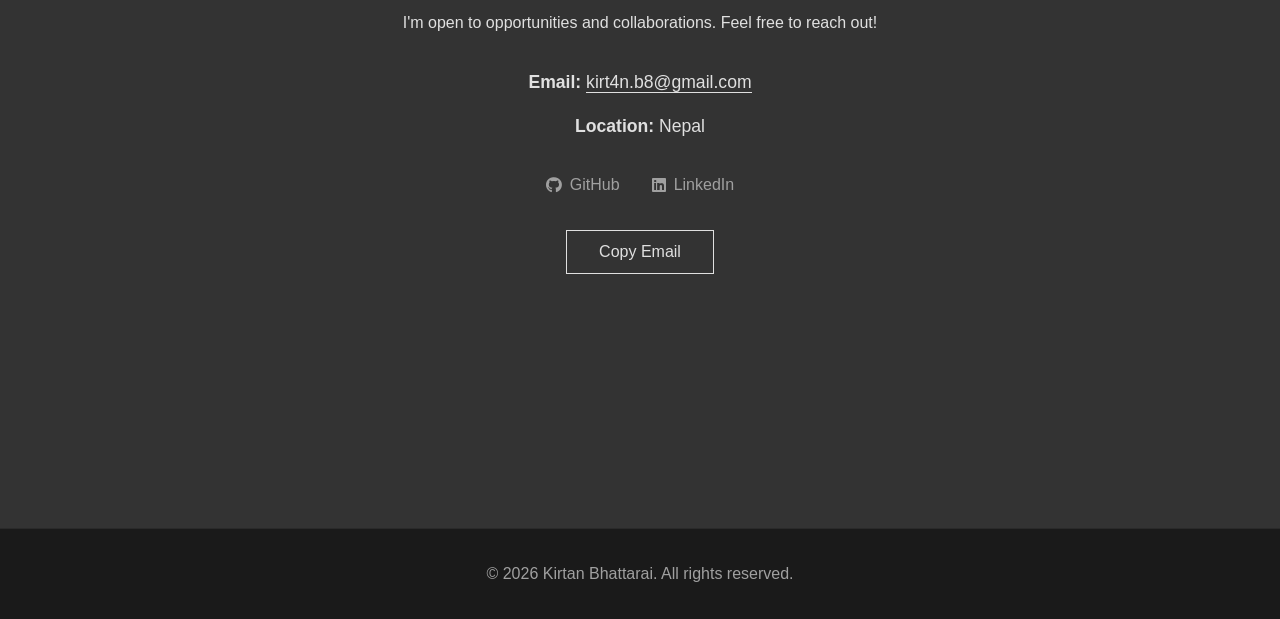
==== commit 7bdc8b40: "--" ====
--- a/index.html
+++ b/index.html
@@ -462,8 +462,8 @@
                         <div class="skill-item">JavaScript</div>
                         <div class="skill-item">C/C++</div>
                         <div class="skill-item">MySQL</div>
-                        <div class="skill-item">ChatGPT</div>
-                        <div class="skill-item">Web Development</div>
+                        <div class="skill-item">Basic Java</div>
+                        <div class="skill-item">Prompt Eng.</div>
                     </div>
                 </div>
             </div>
@@ -684,3 +684,4 @@
 </body>
 
 </html>
+
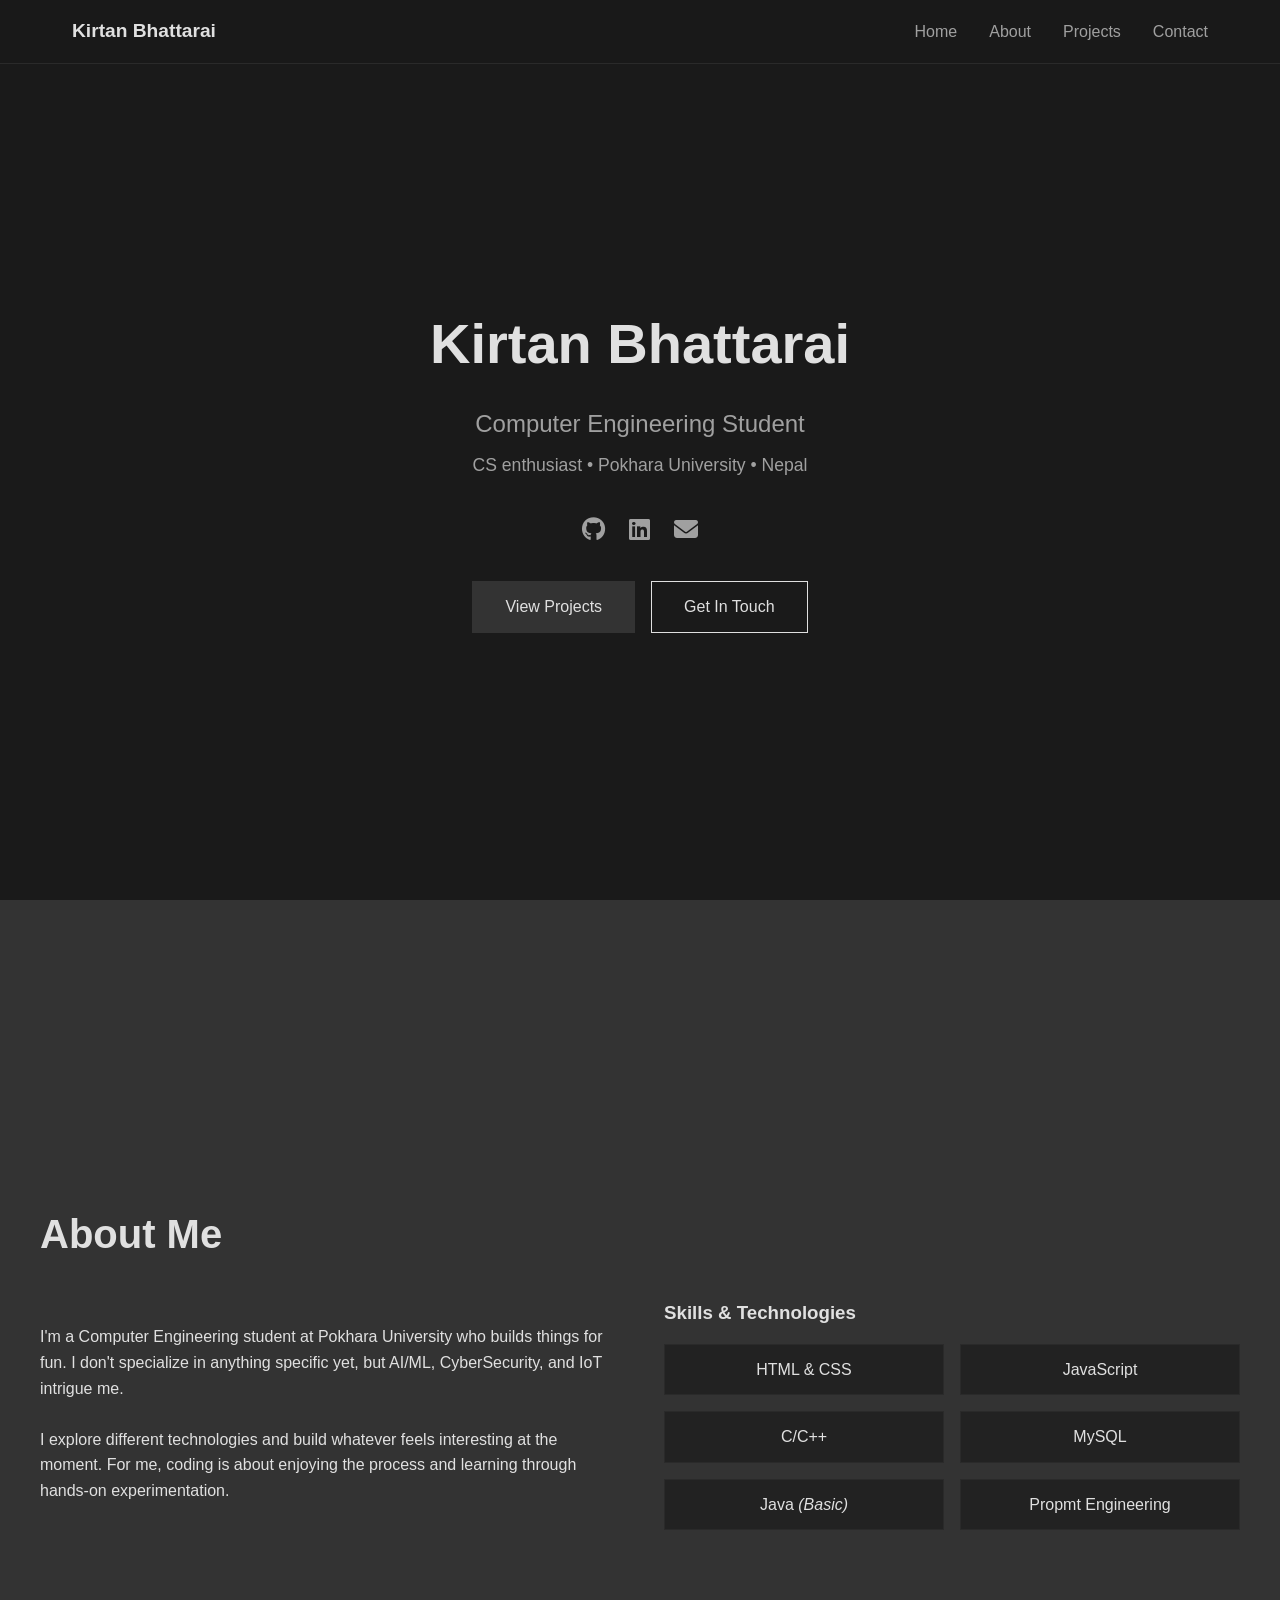
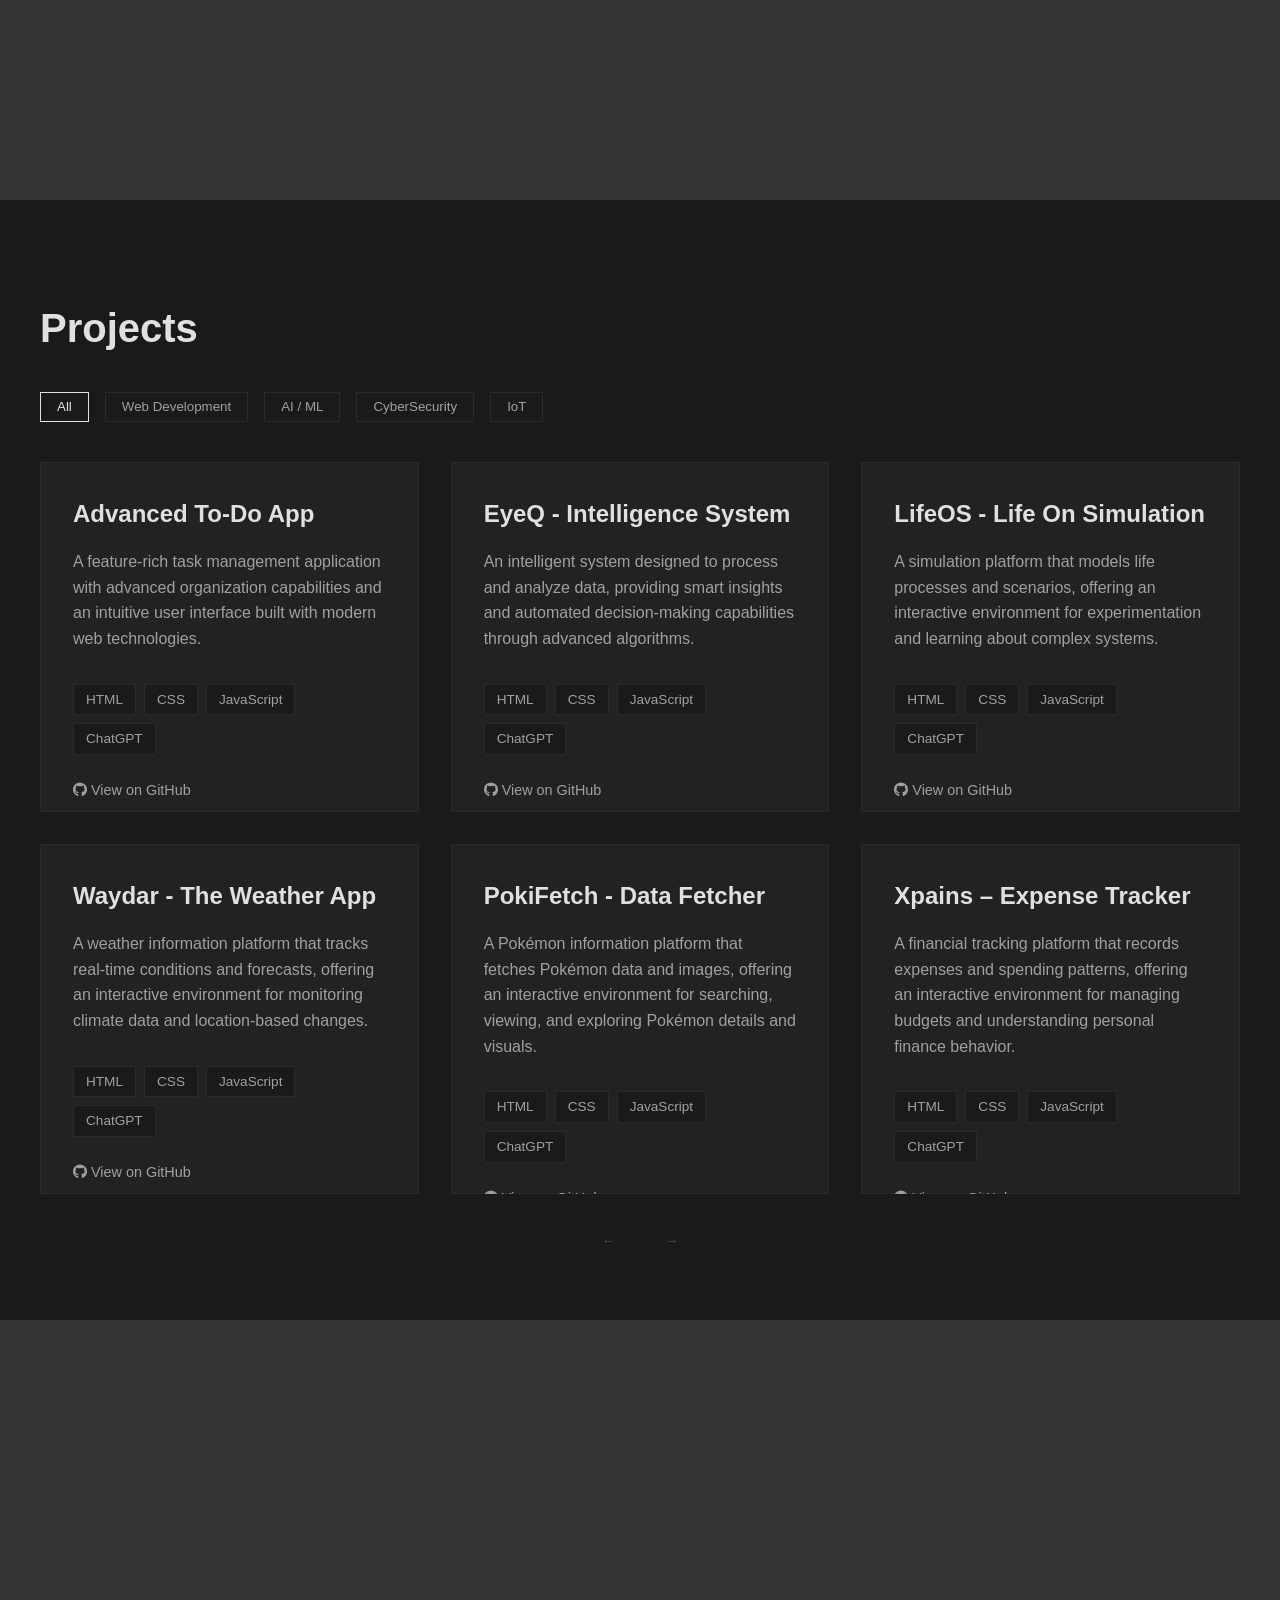
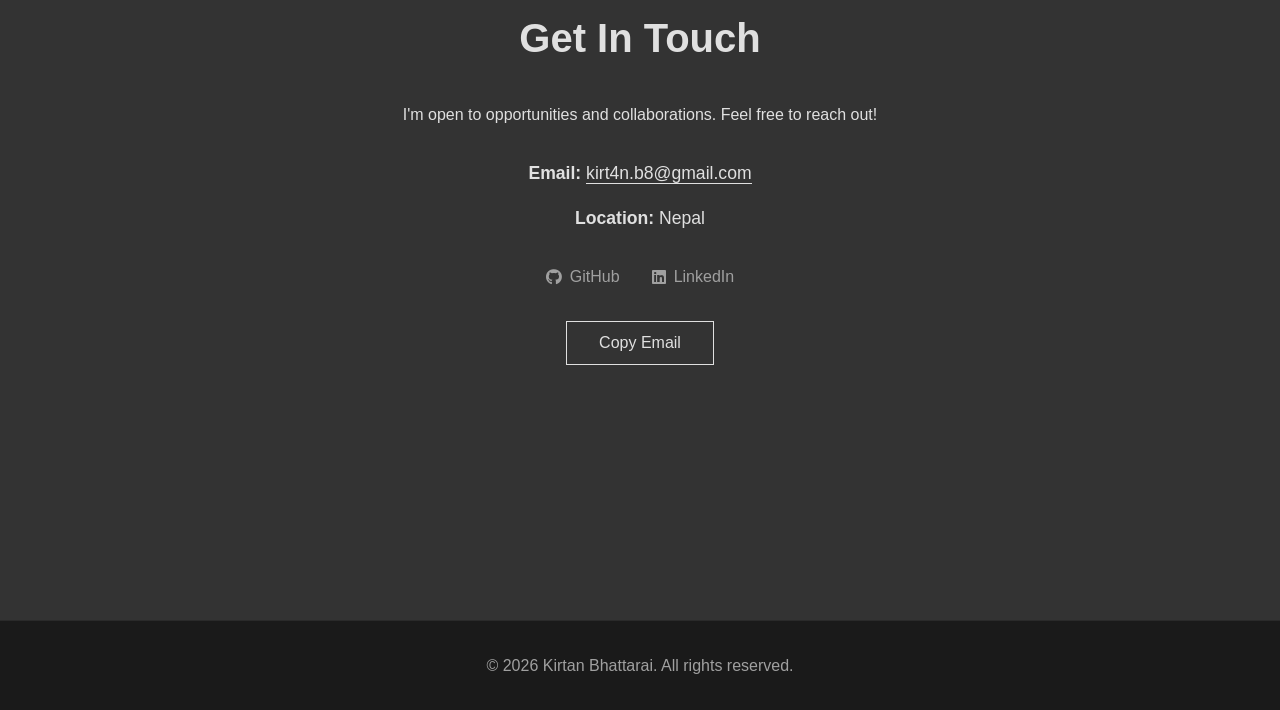
==== commit af488a42: "added slider button feature to the projects view the project view now only contains six projects at " ====
--- a/index.html
+++ b/index.html
@@ -207,14 +207,52 @@
         }
 
         /* Projects */
+        .project-filters {
+            display: flex;
+            gap: 1rem;
+            flex-wrap: wrap;
+            margin-bottom: 2rem;
+        }
+
+        .filter-btn {
+            padding: 0.4rem 1rem;
+            background: transparent;
+            border: 1px solid var(--border);
+            color: var(--text-muted);
+            cursor: pointer;
+            transition: all 0.3s;
+        }
+
+        .filter-btn.active,
+        .filter-btn:hover {
+            color: var(--text);
+            border-color: var(--text);
+        }
+
+        .no-projects {
+            grid-column: 1 / -1;
+            display: flex;
+            align-items: center;
+            justify-content: center;
+            height: 100%;
+            color: var(--text-muted);
+            font-size: 1.1rem;
+            border: 1px dashed var(--border);
+        }
+
         .projects-grid {
             display: grid;
-            grid-template-columns: repeat(auto-fit, minmax(300px, 1fr));
+            grid-template-columns: repeat(3, 1fr);
+            grid-auto-rows: 350px;
             gap: 2rem;
-            margin-top: 2rem;
+            min-height: calc(2 * 350px + 2rem);
         }
 
         .project-card {
+            height: 350px;
+            display: flex;
+            flex-direction: column;
+            justify-content: space-between;
             border: 1px solid var(--border);
             background: var(--card-bg);
             padding: 2rem;
@@ -266,6 +304,31 @@
 
         .project-links a:hover {
             color: var(--text);
+        }
+
+        .projects-wrapper {
+            overflow: hidden;
+            padding-top: 8px;
+        }
+
+        .project-nav {
+            display: flex;
+            justify-content: center;
+            gap: 1rem;
+            margin-top: 2rem;
+        }
+
+        .nav-btn {
+            background: transparent;
+            border: 1px solid var(--border);
+            color: var(--text);
+            padding: .4rem 1rem;
+            cursor: pointer;
+        }
+
+        .nav-btn:disabled {
+            opacity: 0.3;
+            cursor: not-allowed;
         }
 
         /* Contact */
@@ -462,8 +525,8 @@
                         <div class="skill-item">JavaScript</div>
                         <div class="skill-item">C/C++</div>
                         <div class="skill-item">MySQL</div>
-                        <div class="skill-item">Basic Java</div>
-                        <div class="skill-item">Prompt Eng.</div>
+                        <div class="skill-item">Java <em>(Basic)</em></div>
+                        <div class="skill-item">Propmt Engineering</div>
                     </div>
                 </div>
             </div>
@@ -473,126 +536,141 @@
     <section id="projects">
         <div class="container">
             <h2>Projects</h2>
-            <div class="projects-grid">
-                <div class="project-card">
-                    <h3>Advanced To-Do App</h3>
-                    <p>A feature-rich task management application with advanced organization capabilities and an
-                        intuitive user interface built with modern web technologies.</p>
-                    <div class="tech-tags">
-                        <span class="tech-tag">HTML</span>
-                        <span class="tech-tag">CSS</span>
-                        <span class="tech-tag">JavaScript</span>
-                        <span class="tech-tag">ChatGPT</span>
+            <div class="project-filters">
+                <button class="filter-btn active" data-filter="all">All</button>
+                <button class="filter-btn" data-filter="web">Web Development</button>
+                <button class="filter-btn" data-filter="ai">AI / ML</button>
+                <button class="filter-btn" data-filter="security">CyberSecurity</button>
+                <button class="filter-btn" data-filter="iot">IoT</button>
+            </div>
+
+            <div class="projects-wrapper">
+                <div class="projects-grid">
+                    <div class="project-card" data-category="web">
+                        <h3>Advanced To-Do App</h3>
+                        <p>A feature-rich task management application with advanced organization capabilities and an
+                            intuitive user interface built with modern web technologies.</p>
+                        <div class="tech-tags">
+                            <span class="tech-tag">HTML</span>
+                            <span class="tech-tag">CSS</span>
+                            <span class="tech-tag">JavaScript</span>
+                            <span class="tech-tag">ChatGPT</span>
+                        </div>
+                        <div class="project-links">
+                            <a href="https://github.com/kirtanb-05/Built-In-A-Cave-With-JS/tree/main/Advanced%20To-Do"
+                                target="_blank" rel="noopener noreferrer">
+                                <i class="fab fa-github"></i> View on GitHub
+                            </a>
+                        </div>
                     </div>
-                    <div class="project-links">
-                        <a href="https://github.com/kirtanb-05/Built-In-A-Cave-With-JS/tree/main/Advanced%20To-Do"
-                            target="_blank" rel="noopener noreferrer">
-                            <i class="fab fa-github"></i> View on GitHub
-                        </a>
+
+                    <div class="project-card" data-category="web">
+                        <h3>EyeQ - Intelligence System</h3>
+                        <p>An intelligent system designed to process and analyze data, providing smart insights and
+                            automated decision-making capabilities through advanced algorithms.</p>
+                        <div class="tech-tags">
+                            <span class="tech-tag">HTML</span>
+                            <span class="tech-tag">CSS</span>
+                            <span class="tech-tag">JavaScript</span>
+                            <span class="tech-tag">ChatGPT</span>
+                        </div>
+                        <div class="project-links">
+                            <a href="https://github.com/kirtanb-05/Built-In-A-Cave-With-JS/tree/main/EyeQ%20-%20Intelligence%20System"
+                                target="_blank" rel="noopener noreferrer">
+                                <i class="fab fa-github"></i> View on GitHub
+                            </a>
+                        </div>
                     </div>
+
+                    <div class="project-card" data-category="web">
+                        <h3>LifeOS - Life On Simulation</h3>
+                        <p>A simulation platform that models life processes and scenarios, offering an interactive
+                            environment for experimentation and learning about complex systems.</p>
+                        <div class="tech-tags">
+                            <span class="tech-tag">HTML</span>
+                            <span class="tech-tag">CSS</span>
+                            <span class="tech-tag">JavaScript</span>
+                            <span class="tech-tag">ChatGPT</span>
+                        </div>
+                        <div class="project-links">
+                            <a href="https://github.com/kirtanb-05/Built-In-A-Cave-With-JS/tree/main/LifeOS%20-%20Life%20On%20Simulation"
+                                target="_blank" rel="noopener noreferrer">
+                                <i class="fab fa-github"></i> View on GitHub
+                            </a>
+                        </div>
+                    </div>
+
+                    <div class="project-card" data-category="web">
+                        <h3>Waydar - The Weather App</h3>
+                        <p>
+                            A weather information platform that tracks real-time conditions and forecasts, offering an
+                            interactive
+                            environment for monitoring climate data and location-based changes.
+                        </p>
+
+                        <div class="tech-tags">
+                            <span class="tech-tag">HTML</span>
+                            <span class="tech-tag">CSS</span>
+                            <span class="tech-tag">JavaScript</span>
+                            <span class="tech-tag">ChatGPT</span>
+                        </div>
+                        <div class="project-links">
+                            <a href="https://github.com/kirtanb-05/JavaScript-Projects/tree/main/weather%20app"
+                                target="_blank" rel="noopener noreferrer">
+                                <i class="fab fa-github"></i> View on GitHub
+                            </a>
+                        </div>
+                    </div>
+
+                    <div class="project-card" data-category="web">
+                        <h3>PokiFetch - Data Fetcher</h3>
+                        <p>
+                            A Pokémon information platform that fetches Pokémon data and images, offering an interactive
+                            environment for searching, viewing, and exploring Pokémon details and visuals.
+                        </p>
+
+                        <div class="tech-tags">
+                            <span class="tech-tag">HTML</span>
+                            <span class="tech-tag">CSS</span>
+                            <span class="tech-tag">JavaScript</span>
+                            <span class="tech-tag">ChatGPT</span>
+                        </div>
+                        <div class="project-links">
+                            <a href="https://github.com/kirtanb-05/JavaScript-Projects/tree/main/pokemon%20fetcher"
+                                target=" _blank" rel="noopener noreferrer">
+                                <i class="fab fa-github"></i> View on GitHub
+                            </a>
+                        </div>
+                    </div>
+
+                    <div class="project-card" data-category="web"> <!-- web, ai, security, iot -->
+                        <h3>Xpains – Expense Tracker</h3>
+                        <p>
+                            A financial tracking platform that records expenses and spending patterns, offering an
+                            interactive
+                            environment for managing budgets and understanding personal finance behavior.
+                        </p>
+
+                        <div class="tech-tags">
+                            <span class="tech-tag">HTML</span>
+                            <span class="tech-tag">CSS</span>
+                            <span class="tech-tag">JavaScript</span>
+                            <span class="tech-tag">ChatGPT</span>
+                        </div>
+                        <div class="project-links">
+                            <a href="https://github.com/kirtanb-05/JavaScript-Projects/tree/main/expense%20tracker"
+                                target=" _blank" rel="noopener noreferrer">
+                                <i class="fab fa-github"></i> View on GitHub
+                            </a>
+                        </div>
+                    </div>
+
                 </div>
-
-                <div class="project-card">
-                    <h3>EyeQ - Intelligence System</h3>
-                    <p>An intelligent system designed to process and analyze data, providing smart insights and
-                        automated decision-making capabilities through advanced algorithms.</p>
-                    <div class="tech-tags">
-                        <span class="tech-tag">HTML</span>
-                        <span class="tech-tag">CSS</span>
-                        <span class="tech-tag">JavaScript</span>
-                        <span class="tech-tag">ChatGPT</span>
-                    </div>
-                    <div class="project-links">
-                        <a href="https://github.com/kirtanb-05/Built-In-A-Cave-With-JS/tree/main/EyeQ%20-%20Intelligence%20System"
-                            target="_blank" rel="noopener noreferrer">
-                            <i class="fab fa-github"></i> View on GitHub
-                        </a>
-                    </div>
-                </div>
-
-                <div class="project-card">
-                    <h3>LifeOS - Life On Simulation</h3>
-                    <p>A simulation platform that models life processes and scenarios, offering an interactive
-                        environment for experimentation and learning about complex systems.</p>
-                    <div class="tech-tags">
-                        <span class="tech-tag">HTML</span>
-                        <span class="tech-tag">CSS</span>
-                        <span class="tech-tag">JavaScript</span>
-                        <span class="tech-tag">ChatGPT</span>
-                    </div>
-                    <div class="project-links">
-                        <a href="https://github.com/kirtanb-05/Built-In-A-Cave-With-JS/tree/main/LifeOS%20-%20Life%20On%20Simulation"
-                            target="_blank" rel="noopener noreferrer">
-                            <i class="fab fa-github"></i> View on GitHub
-                        </a>
-                    </div>
-                </div>
-
-                <div class="project-card">
-                    <h3>Waydar - The Weather App</h3>
-                    <p>
-                        A weather information platform that tracks real-time conditions and forecasts, offering an
-                        interactive
-                        environment for monitoring climate data and location-based changes.
-                    </p>
-
-                    <div class="tech-tags">
-                        <span class="tech-tag">HTML</span>
-                        <span class="tech-tag">CSS</span>
-                        <span class="tech-tag">JavaScript</span>
-                        <span class="tech-tag">ChatGPT</span>
-                    </div>
-                    <div class="project-links">
-                        <a href="https://github.com/kirtanb-05/JavaScript-Projects/tree/main/weather%20app"
-                            target="_blank" rel="noopener noreferrer">
-                            <i class="fab fa-github"></i> View on GitHub
-                        </a>
-                    </div>
-                </div>
-
-                <div class="project-card">
-                    <h3>PokiFetch - Data Fetcher</h3>
-                    <p>
-                        A Pokémon information platform that fetches Pokémon data and images, offering an interactive
-                        environment for searching, viewing, and exploring Pokémon details and visuals.
-                    </p>
-
-                    <div class="tech-tags">
-                        <span class="tech-tag">HTML</span>
-                        <span class="tech-tag">CSS</span>
-                        <span class="tech-tag">JavaScript</span>
-                        <span class="tech-tag">ChatGPT</span>
-                    </div>
-                    <div class="project-links">
-                        <a href="https://github.com/kirtanb-05/JavaScript-Projects/tree/main/pokemon%20fetcher"
-                            target=" _blank" rel="noopener noreferrer">
-                            <i class="fab fa-github"></i> View on GitHub
-                        </a>
-                    </div>
-                </div>
-
-                <div class="project-card">
-                    <h3>Xpains – Expense Tracker</h3>
-                    <p>
-                        A financial tracking platform that records expenses and spending patterns, offering an
-                        interactive
-                        environment for managing budgets and understanding personal finance behavior.
-                    </p>
-
-                    <div class="tech-tags">
-                        <span class="tech-tag">HTML</span>
-                        <span class="tech-tag">CSS</span>
-                        <span class="tech-tag">JavaScript</span>
-                        <span class="tech-tag">ChatGPT</span>
-                    </div>
-                    <div class="project-links">
-                        <a href="https://github.com/kirtanb-05/JavaScript-Projects/tree/main/expense%20tracker"
-                            target=" _blank" rel="noopener noreferrer">
-                            <i class="fab fa-github"></i> View on GitHub
-                        </a>
-                    </div>
-                </div>
-
+            </div>
+
+            <div class="project-nav">
+                <button class="nav-btn" id="prevBtn">←</button>
+                <button class="nav-btn" id="nextBtn">→</button>
             </div>
 
         </div>
@@ -632,6 +710,71 @@
     <script>
         const menuBtn = document.querySelector('.mobile-menu-btn');
         const navUl = document.querySelector('nav ul');
+        const filterButtons = document.querySelectorAll('.filter-btn');
+        const projects = document.querySelectorAll('.project-card');
+        const allProjects = Array.from(document.querySelectorAll('.project-card'));
+        const grid = document.querySelector('.projects-grid');
+
+        const prevBtn = document.getElementById('prevBtn');
+        const nextBtn = document.getElementById('nextBtn');
+
+        let currentCategory = 'all';
+        let currentPage = 0;
+        const PAGE_SIZE = 6;
+
+        function renderProjects() {
+            grid.innerHTML = '';
+
+            const filtered = allProjects.filter(p =>
+                currentCategory === 'all' || p.dataset.category === currentCategory
+            );
+
+            if (filtered.length === 0) {
+                const empty = document.createElement('div');
+                empty.className = 'no-projects';
+                empty.textContent = 'No projects yet';
+                grid.appendChild(empty);
+
+                prevBtn.disabled = true;
+                nextBtn.disabled = true;
+                return;
+            }
+
+            const totalPages = Math.ceil(filtered.length / PAGE_SIZE);
+            const start = currentPage * PAGE_SIZE;
+            const pageItems = filtered.slice(start, start + PAGE_SIZE);
+
+            pageItems.forEach(p => grid.appendChild(p));
+
+            prevBtn.disabled = currentPage === 0;
+            nextBtn.disabled = currentPage >= totalPages - 1;
+        }
+
+        filterButtons.forEach(btn => {
+            btn.addEventListener('click', () => {
+                filterButtons.forEach(b => b.classList.remove('active'));
+                btn.classList.add('active');
+
+                currentCategory = btn.dataset.filter;
+                currentPage = 0;
+                renderProjects();
+            });
+        });
+
+        prevBtn.addEventListener('click', () => {
+            if (currentPage > 0) {
+                currentPage--;
+                renderProjects();
+            }
+        });
+
+        nextBtn.addEventListener('click', () => {
+            currentPage++;
+            renderProjects();
+        });
+
+        // Initial render
+        renderProjects();
 
         menuBtn.addEventListener('click', () => {
             navUl.classList.toggle('active');
@@ -684,4 +827,3 @@
 </body>
 
 </html>
-
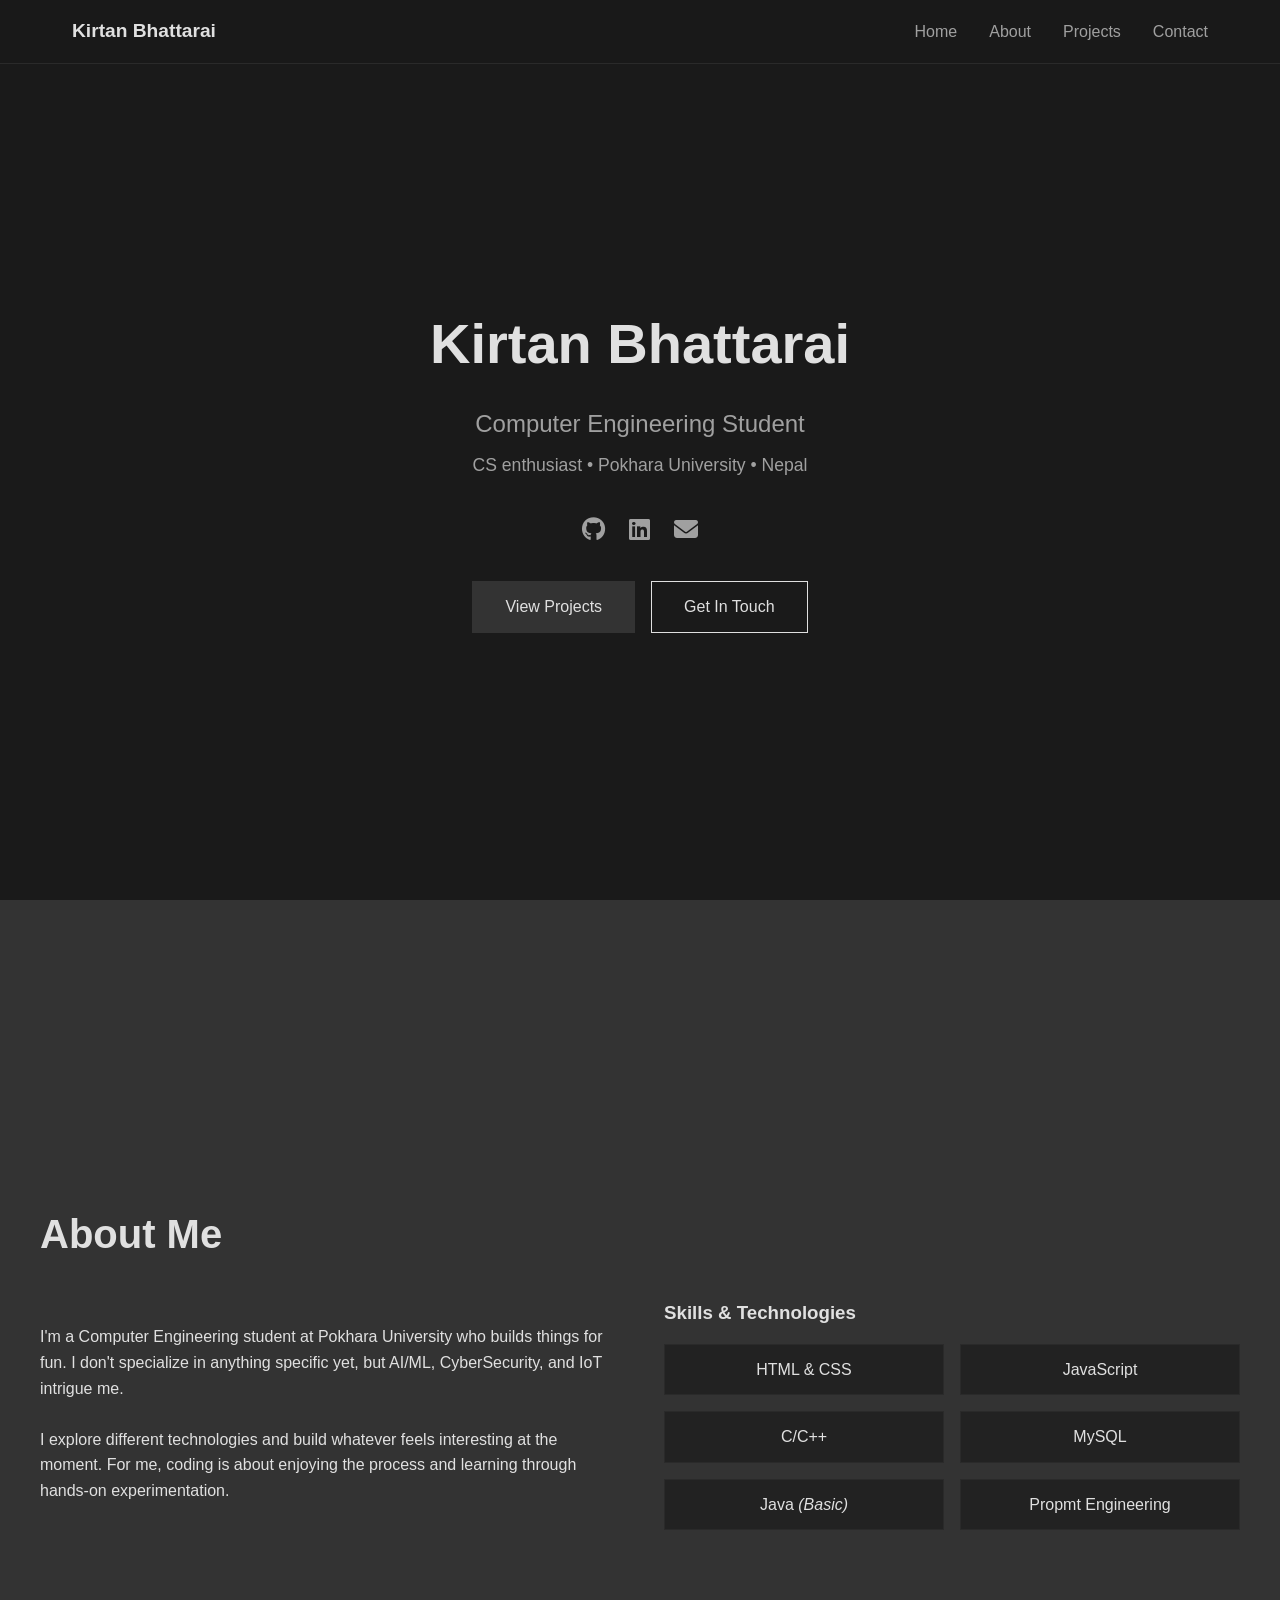
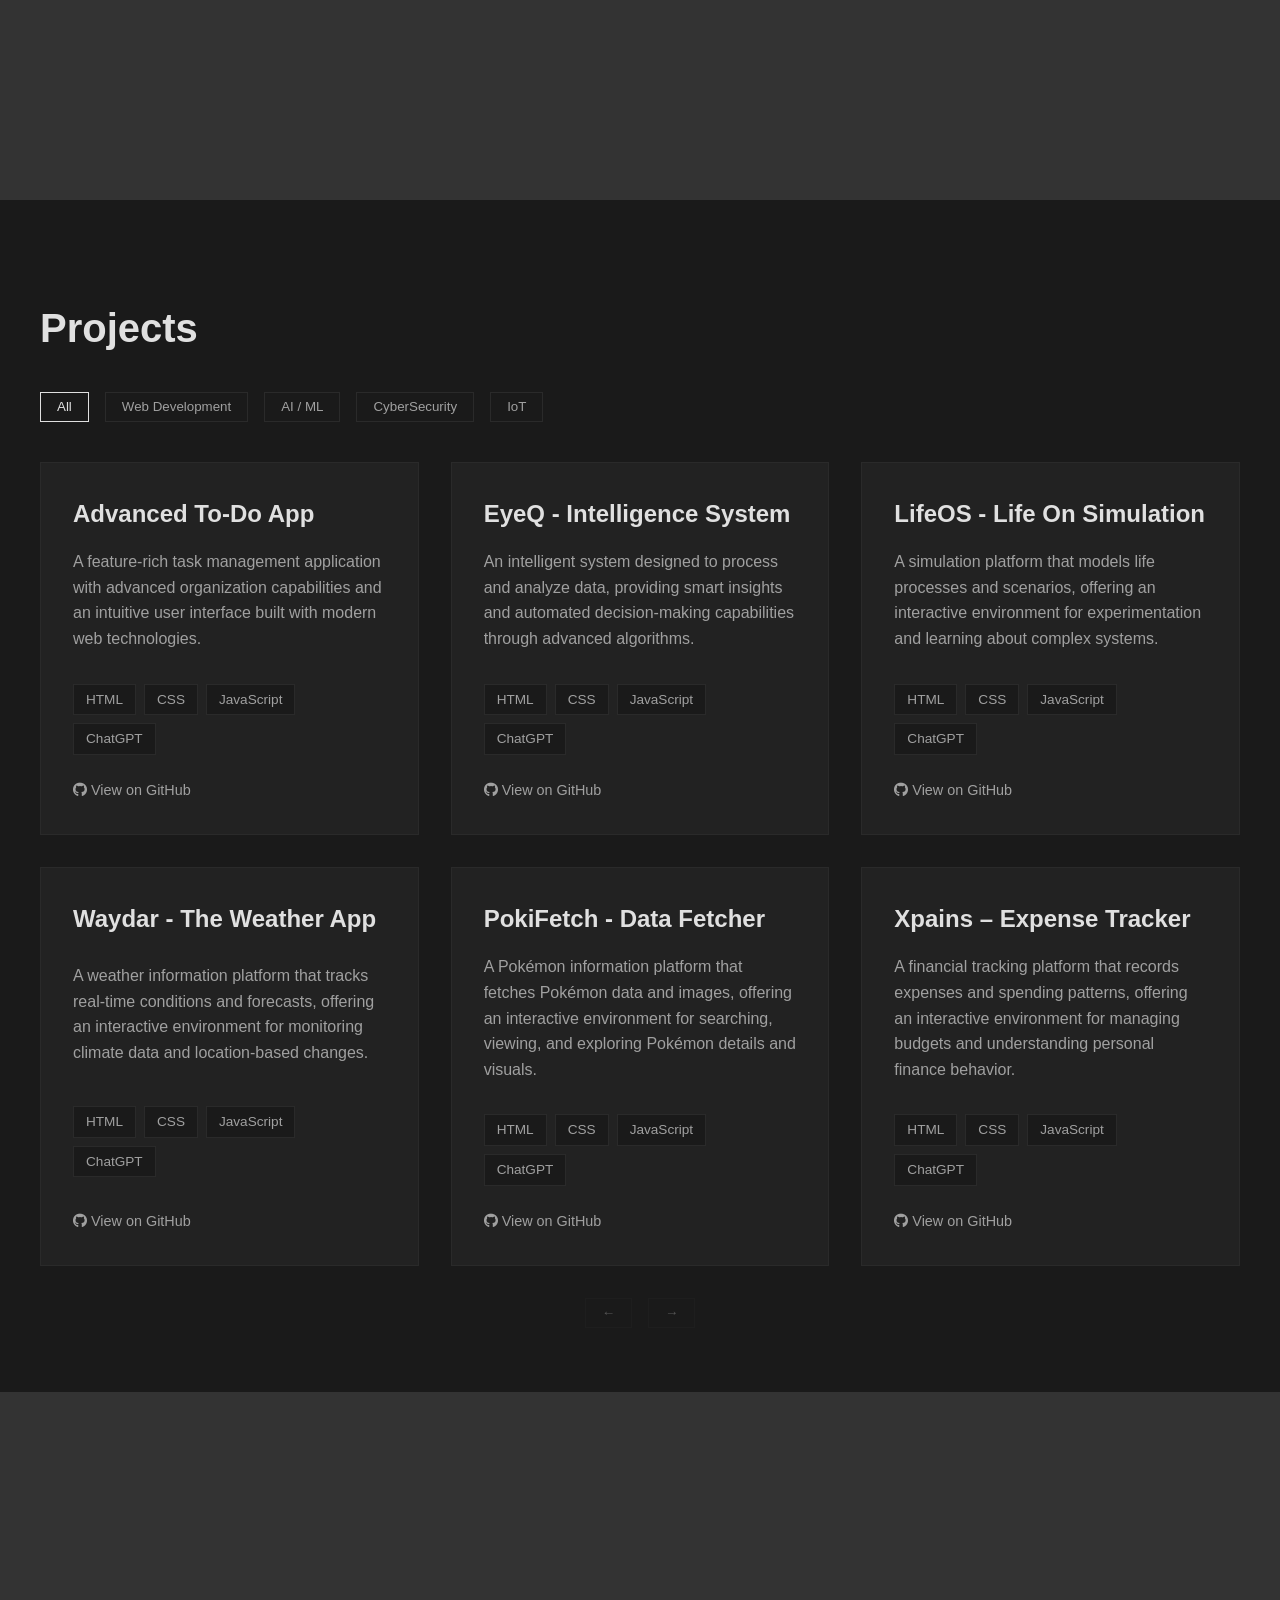
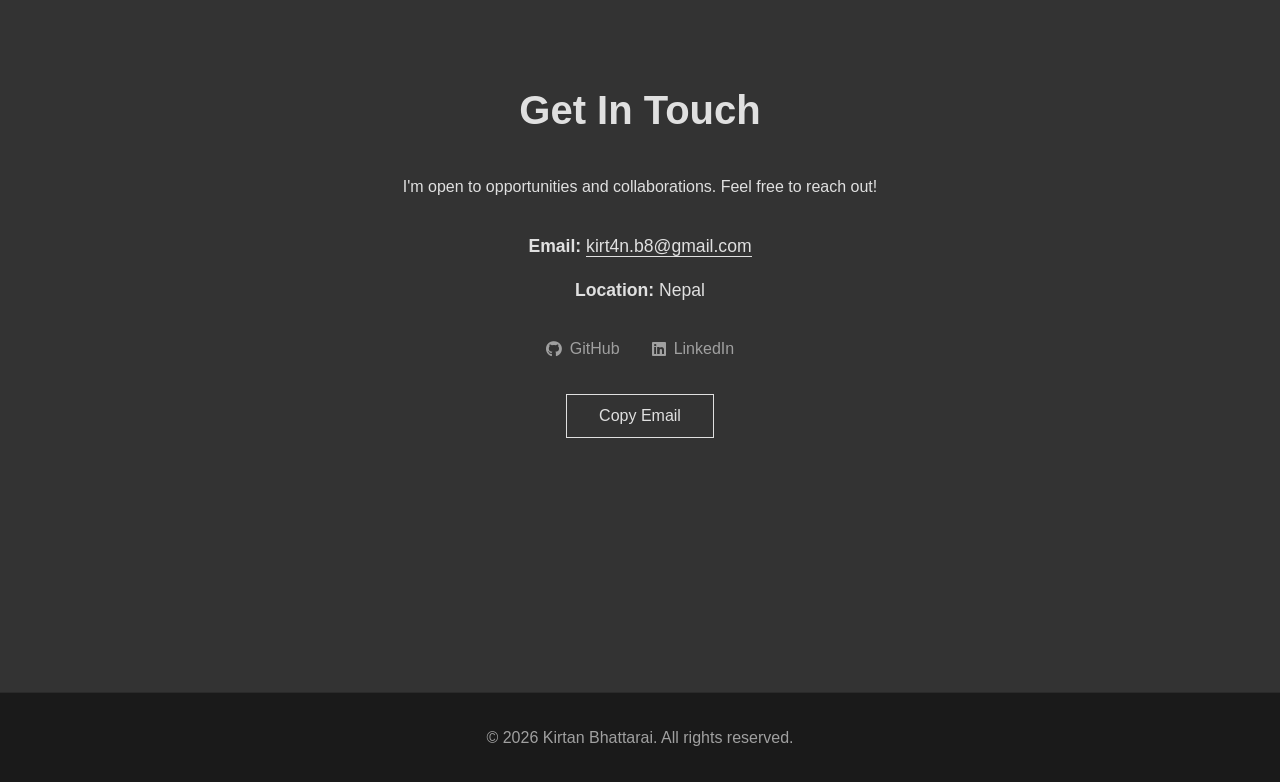
==== commit dd3a1785: "fixed mobile responsiveness and also added responsiveness for tablet devices" ====
--- a/index.html
+++ b/index.html
@@ -234,22 +234,26 @@
             display: flex;
             align-items: center;
             justify-content: center;
-            height: 100%;
+            height: calc(2 * 350px + 2rem);
+            width: 100%;
             color: var(--text-muted);
             font-size: 1.1rem;
-            border: 1px dashed var(--border);
-        }
+            text-align: center;
+            padding: 2rem;
+            border: solid 1px var(--hover);
+        }
+
 
         .projects-grid {
             display: grid;
             grid-template-columns: repeat(3, 1fr);
-            grid-auto-rows: 350px;
+            grid-auto-rows: auto;
             gap: 2rem;
             min-height: calc(2 * 350px + 2rem);
         }
 
         .project-card {
-            height: 350px;
+            min-height: 300px;
             display: flex;
             flex-direction: column;
             justify-content: space-between;
@@ -397,6 +401,14 @@
         }
 
         /* Responsive */
+        @media (max-width: 1024px) {
+            .projects-grid {
+                grid-template-columns: repeat(2, 1fr);
+                grid-auto-rows: auto;
+                gap: 1.5rem;
+            }
+        }
+
         @media (max-width: 768px) {
             h1 {
                 font-size: 2.5rem;
@@ -445,6 +457,12 @@
 
             section {
                 padding: 5rem 1.5rem 3rem;
+            }
+
+            .projects-grid {
+                grid-template-columns: 1fr;
+                grid-auto-rows: auto;
+                gap: 1rem;
             }
         }
 
@@ -711,7 +729,6 @@
         const menuBtn = document.querySelector('.mobile-menu-btn');
         const navUl = document.querySelector('nav ul');
         const filterButtons = document.querySelectorAll('.filter-btn');
-        const projects = document.querySelectorAll('.project-card');
         const allProjects = Array.from(document.querySelectorAll('.project-card'));
         const grid = document.querySelector('.projects-grid');
 
@@ -724,12 +741,17 @@
 
         function renderProjects() {
             grid.innerHTML = '';
+            grid.style.display = 'grid';
 
             const filtered = allProjects.filter(p =>
                 currentCategory === 'all' || p.dataset.category === currentCategory
             );
 
             if (filtered.length === 0) {
+                grid.style.display = 'flex';
+                grid.style.alignItems = 'center';
+                grid.style.justifyContent = 'center';
+
                 const empty = document.createElement('div');
                 empty.className = 'no-projects';
                 empty.textContent = 'No projects yet';
@@ -776,6 +798,7 @@
         // Initial render
         renderProjects();
 
+        // Mobile menu
         menuBtn.addEventListener('click', () => {
             navUl.classList.toggle('active');
         });
@@ -786,6 +809,7 @@
             });
         });
 
+        // Copy email with toast
         function copyEmail() {
             const email = 'kirt4n.b8@gmail.com';
             const toast = document.querySelector('.toast');
@@ -793,9 +817,7 @@
             navigator.clipboard.writeText(email).then(() => {
                 toast.textContent = 'Email copied to clipboard!';
                 toast.classList.add('show');
-                setTimeout(() => {
-                    toast.classList.remove('show');
-                }, 2000);
+                setTimeout(() => toast.classList.remove('show'), 2000);
             }).catch(() => {
                 const t = document.createElement('textarea');
                 t.value = email;
@@ -803,14 +825,14 @@
                 t.select();
                 document.execCommand('copy');
                 document.body.removeChild(t);
+
                 toast.textContent = 'Email copied to clipboard!';
                 toast.classList.add('show');
-                setTimeout(() => {
-                    toast.classList.remove('show');
-                }, 2000);
+                setTimeout(() => toast.classList.remove('show'), 2000);
             });
         }
 
+        // Smooth scrolling
         document.querySelectorAll('a[href^="#"]').forEach(anchor => {
             anchor.addEventListener('click', function (e) {
                 e.preventDefault();
@@ -824,6 +846,7 @@
             });
         });
     </script>
+
 </body>
 
 </html>
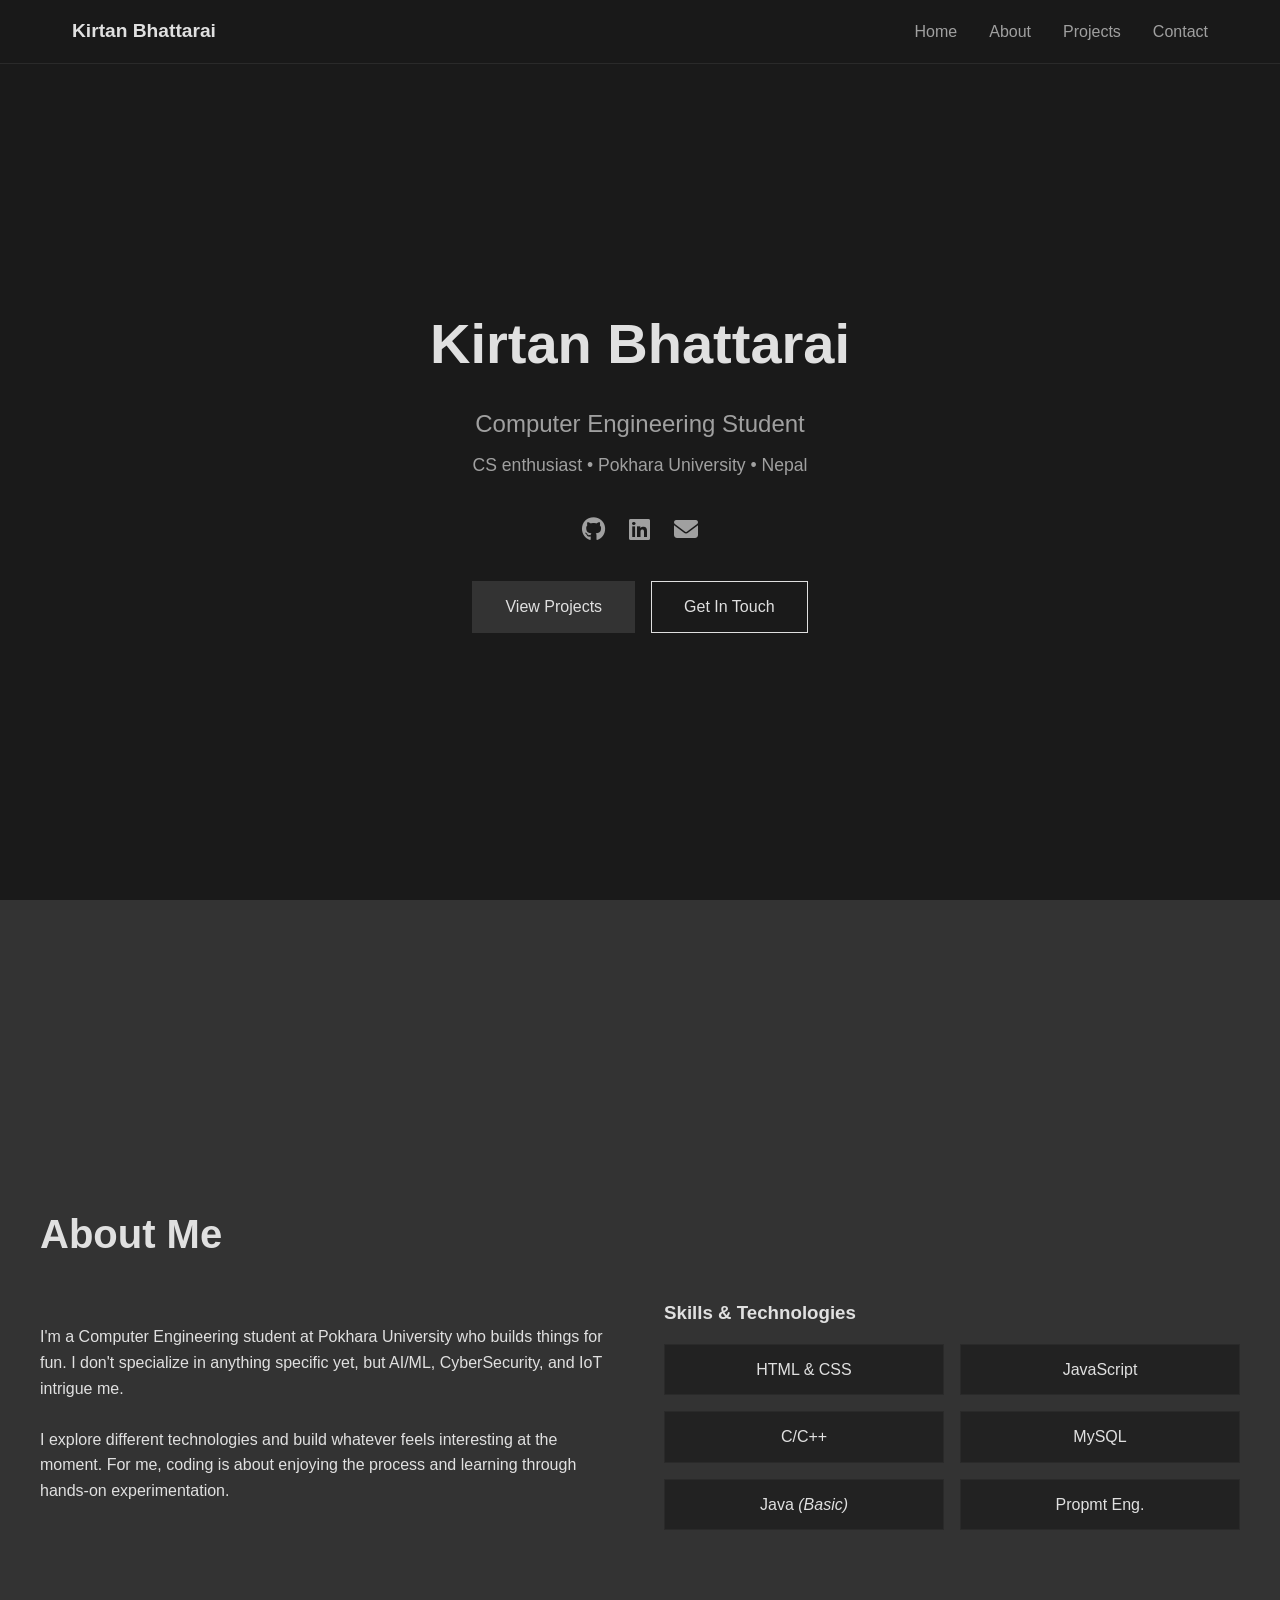
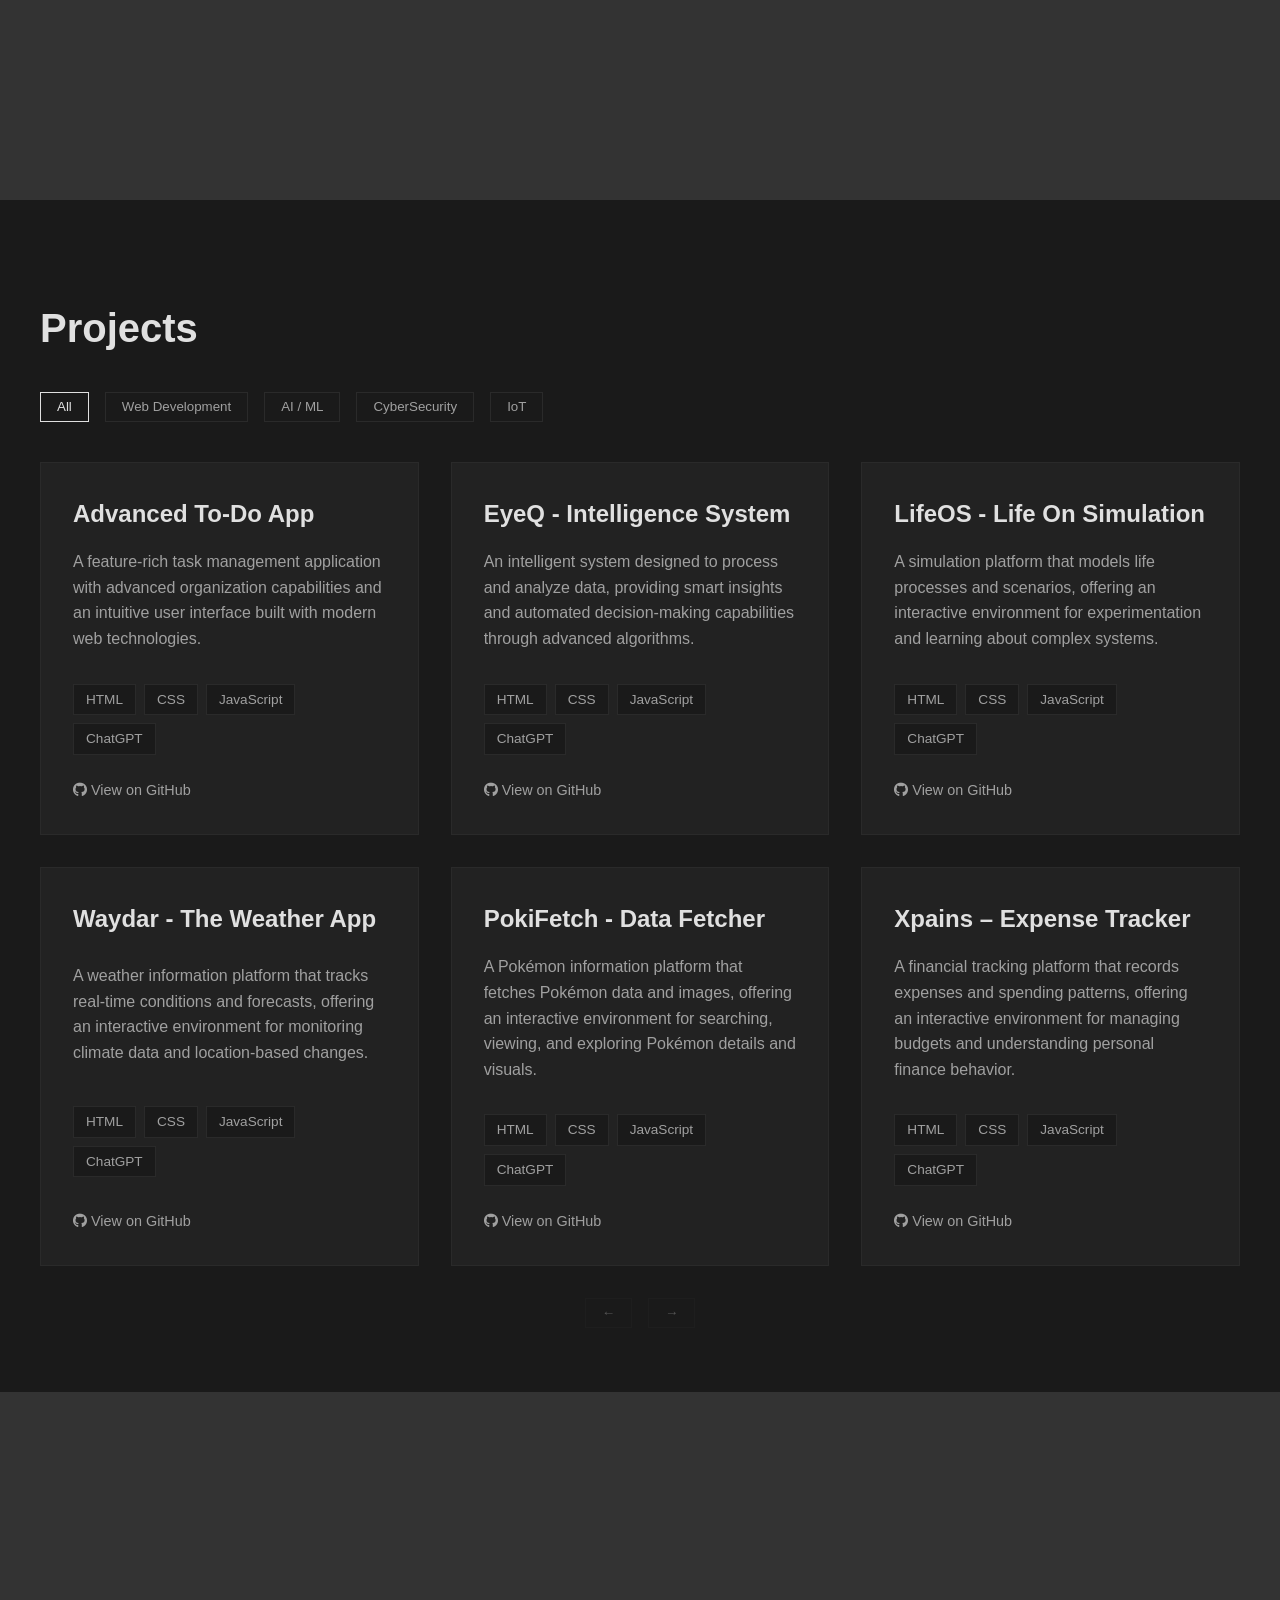
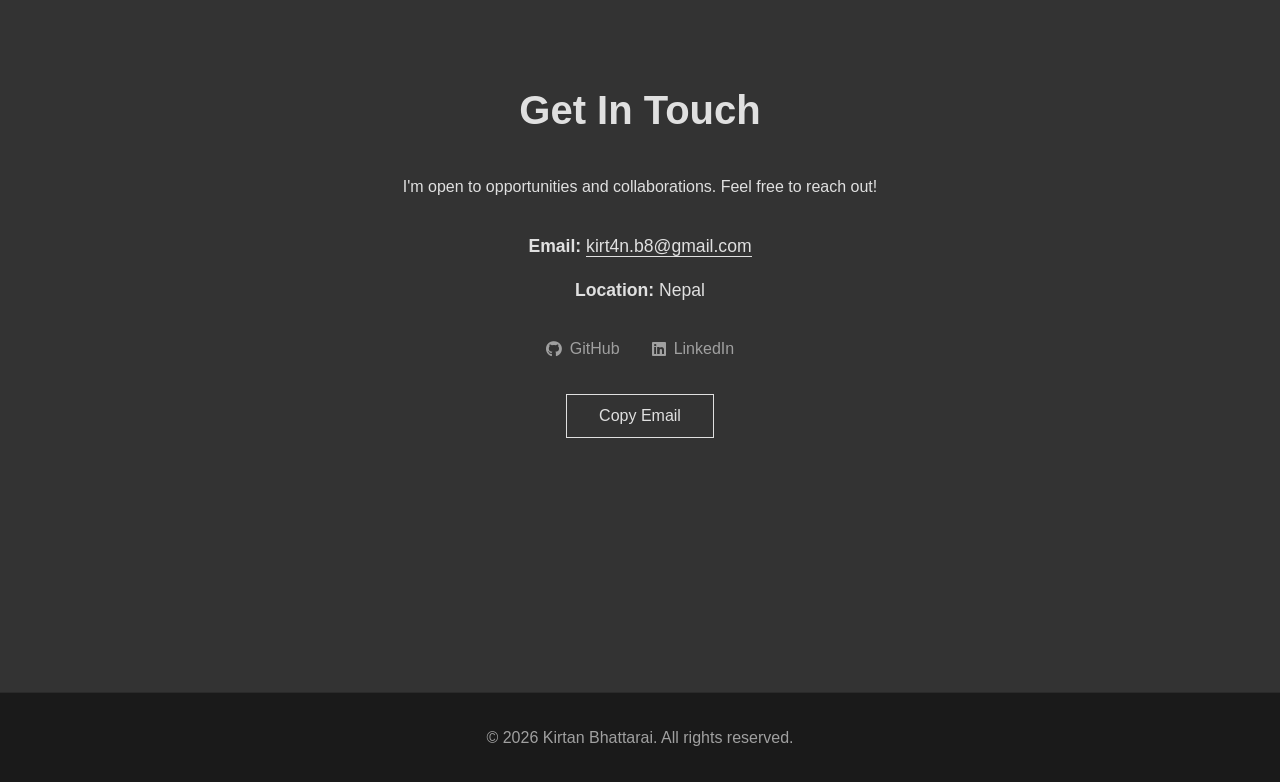
==== commit 60124b33: "tweaked minor bugs" ====
--- a/index.html
+++ b/index.html
@@ -544,7 +544,7 @@
                         <div class="skill-item">C/C++</div>
                         <div class="skill-item">MySQL</div>
                         <div class="skill-item">Java <em>(Basic)</em></div>
-                        <div class="skill-item">Propmt Engineering</div>
+                        <div class="skill-item">Propmt Eng.</div>
                     </div>
                 </div>
             </div>
